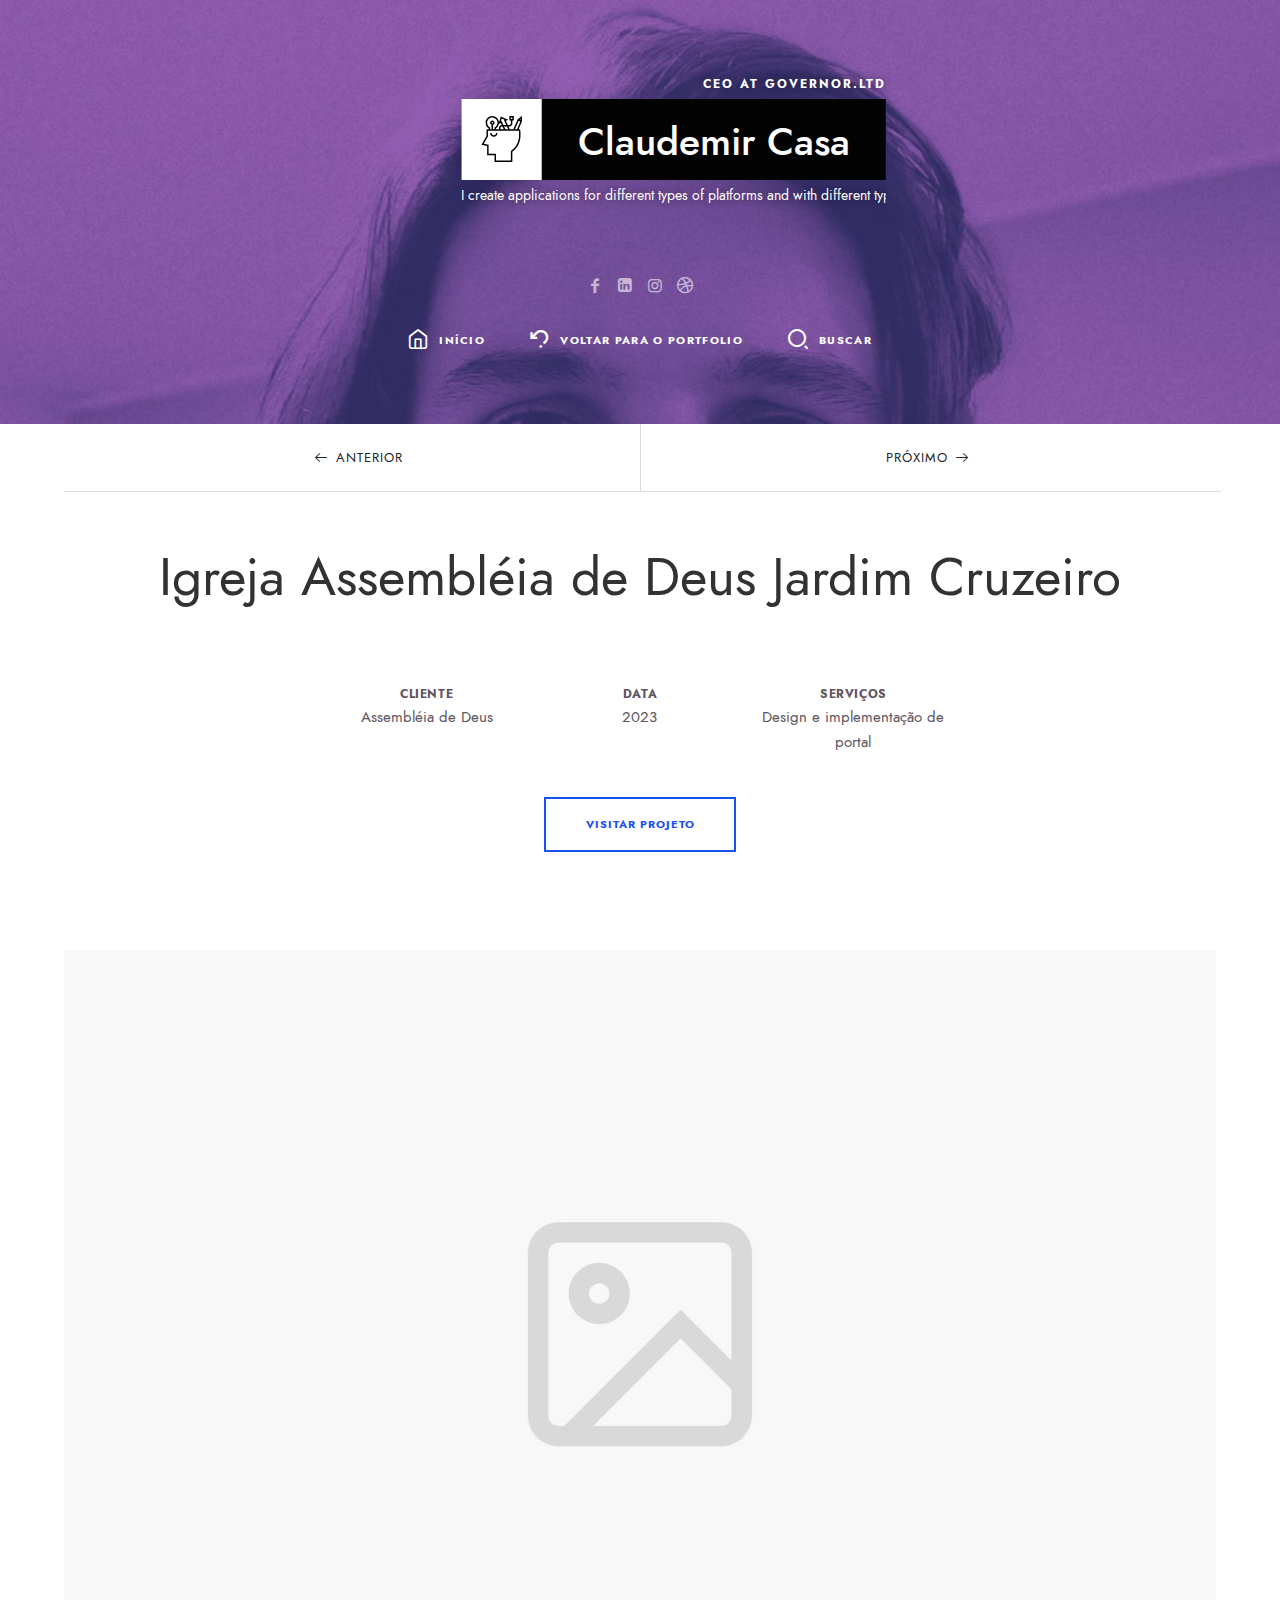
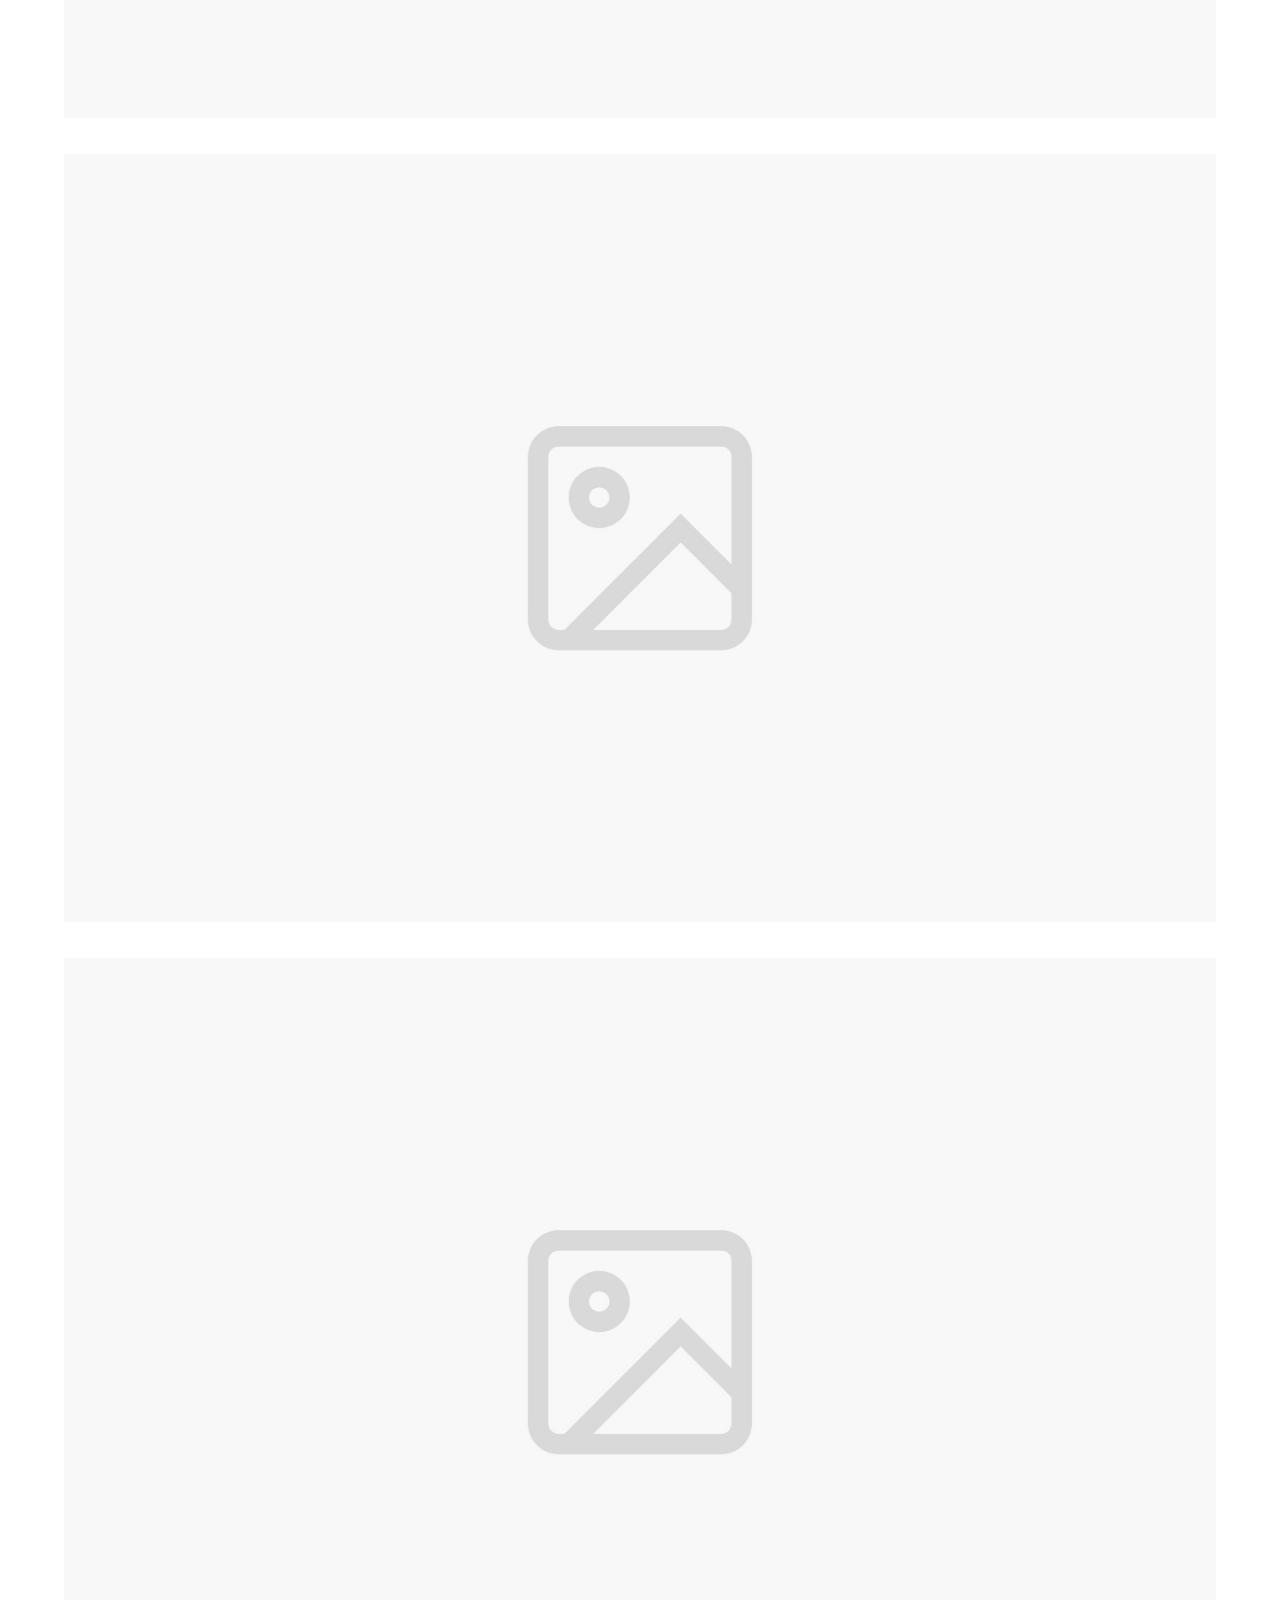
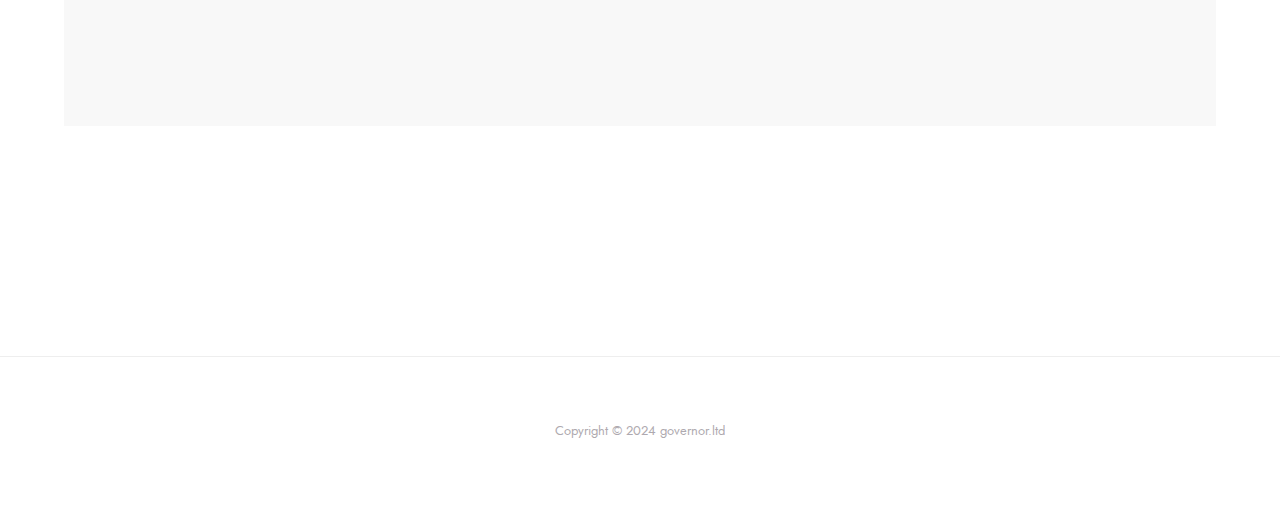
==== portfolio-item-03.html @ de0f23bc "Create portfolio-item-03.html" ====
<!DOCTYPE html>
<html lang="en" class="no-js classic-page-layout " data-audio-tick="audio/tick.mp3" data-click-ripple-animation="yes">
  <head>
    <meta charset="utf-8" />
    <meta name="viewport" content="width=device-width, initial-scale=1">
    <meta name="description" content="Claudemir Casa">
    <meta name="keywords" content="claudemir casa, portfolio, cv">
    <meta name="author" content="Claudemir Casa">
    <meta name="theme-color" content="#1755cf" />
    <title>Portfolio item</title>
    <!-- FAV and TOUCH ICONS -->
    <link rel="apple-touch-icon" sizes="180x180" href="/apple-touch-icon.png">
    <link rel="icon" type="image/png" sizes="32x32" href="/favicon-32x32.png">
    <link rel="icon" type="image/png" sizes="16x16" href="/favicon-16x16.png">
    <link rel="manifest" href="/site.webmanifest">
    <!-- FONTS -->
    <link rel="stylesheet" href="css/fonts/jost/jost.css">
    <link href="https://fonts.googleapis.com/css?family=Anton" rel="stylesheet">
    <!-- STYLES -->
    <link rel="stylesheet" type="text/css" href="css/normalize.css">
    <link rel="stylesheet" type="text/css" href="css/bootstrap.css">
    <link rel="stylesheet" type="text/css" href="js/nprogress/nprogress.css">
    <link rel="stylesheet" type="text/css" href="js/jquery.magnific-popup/magnific-popup.css">
    <link rel="stylesheet" type="text/css" href="css/fonts/fontello/css/fontello.css">
    <link rel="stylesheet" type="text/css" href="css/main.css">
    <link rel="stylesheet" type="text/css" href="css/768.css">
    <!-- INITIAL SCRIPTS -->
    <script src="js/jquery.js"></script>
  </head>
  <body>
    <!-- PAGE -->
    <div id="page" class="hfeed site">
      <!-- .site-main -->
      <main id="main" class="site-main cd-main">
        <!-- HEADER -->
        <header id="masthead" class="header" role="banner">
          <!-- header-wrap -->
          <div class="header-wrap layout-full">
            <img src="images/home/cover.jpg" alt="profile-image">
            <div class="home-heading">
              <div class="home-logo">
                <p class="home-job-title">CEO at Governor.ltd</p>
                <p class="home-marquee"> I create applications for different types of platforms and with different types of technologies. I provide technology consultancy helping companies improve their technology sector. </p>
                <!--<i class="home-logo-left "><span>Web</span></i>-->
                <i class="home-logo-center">
                  <span class="home-icon">
                    <img src="images/home/icon.svg" alt="icon" />
                  </span>
                  <span class="home-text-container">
                    <p class="home-text-container-placeholder">Claudemir Casa</p>
                  </span>
                  <span class="home-text">Claudemir Casa</span>
                </i>
                <!--<i class="home-logo-right"><span>Developer</span></i>-->
              </div>
            </div>
            <!-- HOME BG LOGO -->
            <div class="home-bg-logo">
              <img src="images/home/icon-bg2.svg" alt="icon" />
            </div>
            <!-- HOME BG LOGO -->
            <!-- header-social -->
            <div class="header-bottom">
              <a class="social-link facebook" href="https://www.facebook.com/casaclaudemir" target="_blank"></a>
              <a class="social-link linkedin" href="https://www.linkedin.com/in/claudemircasa/" target="_blank"></a>
              <a class="social-link instagram" href="https://www.instagram.com/claudemircasa/" target="_blank"></a>
              <a class="social-link dribbble" href="http://lattes.cnpq.br/6243941460016819" target="_blank"></a>
            </div>
            <!-- header-social -->
            <!-- NAV MENU -->
            <nav id="primary-navigation" class="site-navigation primary-navigation" role="navigation">
              <div class="nav-menu menu-with-icons">
                <ul>
                  <li>
                    <a class="home" href="index.html">Início</a>
                  </li>
                  <li>
                    <a class="return" href="index.html#portfolio">Voltar para o Portfolio</a>
                  </li>
                  <li>
                    <a class="search-toggle">Buscar</a>
                  </li>
                </ul>
              </div>
            </nav>
            <!-- NAV MENU -->
            <!-- SEARCH -->
            <div class="header-search">
              <form role="search" method="get" class="search-form" action="#">
                <label>
                  <span class="screen-reader-text">Buscar por:</span>
                  <input type="search" class="search-field" placeholder="Enter Keyword" value="" name="s">
                </label>
                <input type="submit" class="search-submit" value="Search">
              </form>
            </div>
            <!-- SEARCH -->
          </div>
          <!-- header-wrap -->
        </header>
        <!-- HEADER -->
        <!-- site-middle -->
        <div class="site-middle">
          <div class="layout-medium">
            <div id="primary" class="content-area">
              <!-- site-content -->
              <div id="content" class="site-content" role="main">
                <!-- .portfolio-single -->
                <div class="portfolio-single page-layout">
                  <!-- .hentry -->
                  <article class="hentry">
                    <!-- .entry-header -->
                    <header class="entry-header">
                      <!-- PORTFOLIO-NAV -->
                      <div class="portfolio-nav">
                        <span class="prev ajax">
                          <a href="portfolio-item-01.html">Anterior</a>
                        </span>
                        <span class="back">
                          <a href="#/portfolio">Fechar</a>
                        </span>
                        <span class="next ajax">
                          <a href="portfolio-item-01.html">Próximo</a>
                        </span>
                      </div>
                      <!-- PORTFOLIO-NAV -->
                      <!-- TITLE -->
                      <h1 class="entry-title">Igreja Assembléia de Deus Jardim Cruzeiro</h1>
                      <!-- TITLE -->
                    </header>
                    <!-- .entry-header -->
                    <!-- .entry-content -->
                    <div class="entry-content">
                      <!-- .portfolio-desc -->
                      <div class="portfolio-desc">
                        <p></p>
                        <div class="portfolio-meta">
                          <span>
                            <strong>Cliente</strong> Assembléia de Deus </span>
                          <span>
                            <strong>Data</strong> 2023 </span>
                          <span>
                            <strong>Serviços</strong> Design e implementação de portal </span>
                        </div>
                        <p>
                          <a href="https://adcruzeiro.org/" target="_blank" class="button primary">Visitar Projeto</a>
                        </p>
                      </div>
                      <!-- .portfolio-desc -->
                      <p>
                        <img src="images/portfolio/single/07.jpg" alt="project">
                        <img src="images/portfolio/single/08.jpg" alt="project">
                        <img src="images/portfolio/single/09.jpg" alt="project">
                      </p>
                    </div>
                    <!-- .entry-content -->
                  </article>
                  <!-- .hentry -->
                </div>
                <!-- .portfolio-single -->
              </div>
              <!-- site-content -->
            </div>
            <!-- primary -->
          </div>
          <!-- layout -->
        </div>
        <!-- site-middle -->
        <!-- .site-footer -->
        <footer id="colophon" class="site-footer" role="contentinfo">
          <!-- .site-info -->
          <div class="site-info">
            <div class="textwidget">
              <p>
                <a href="http://pixelwars.org/">Copyright &copy; 2024 governor.ltd</a>
              </p>
            </div>
          </div>
          <!-- .site-info -->
        </footer>
        <!-- .site-footer -->
      </main>
      <!-- .site-main -->
      <!-- ALERT : used for contact form mail delivery alert -->
      <div class="site-alert animated"></div>
    </div>
    <!-- PAGE -->
    <a href="#" id="back-to-top" class="show">↑ <span>Rolar para o topo</span>
    </a>
    <!-- SCRIPTS -->
    <script src="js/tween-max.js"></script>
    <script src="js/jquery-address.js"></script>
    <script src="js/nprogress/nprogress.js"></script>
    <script src="js/jquery-isotope.js"></script>
    <script src="js/imagesloaded.js"></script>
    <script src="js/jquery-fitvids.js"></script>
    <script src="js/jquery.magnific-popup/jquery-magnific-popup.js"></script>
    <script src="js/jquery-easing.js"></script>
    <script src="js/jquery-validate.js"></script>
    <script src="js/resize-sensor.js"></script>
    <script src="js/jquery-sticky-sidebar.js"></script>
    <script src="js/main.js"></script>
  </body>
</html>
---- css/fonts/jost/jost.css ----
@font-face {
    font-family: 'Jost*';
    src: url('jost-700-bold.woff2') format('woff2'),
         url('jost-700-bold.woff') format('woff');
    font-weight: bold;
    font-style: normal;

}




@font-face {
    font-family: 'Jost*';
    src: url('jost-700-bolditalic.woff2') format('woff2'),
         url('jost-700-bolditalic.woff') format('woff');
    font-weight: bold;
    font-style: italic;

}




@font-face {
    font-family: 'Jost*';
    src: url('jost-600-semi.woff2') format('woff2'),
         url('jost-600-semi.woff') format('woff');
    font-weight: 600;
    font-style: normal;

}




@font-face {
    font-family: 'Jost*';
    src: url('jost-600-semiitalic.woff2') format('woff2'),
         url('jost-600-semiitalic.woff') format('woff');
    font-weight: 600;
    font-style: italic;

}



@font-face {
    font-family: 'Jost*';
    src: url('jost-500-medium.woff2') format('woff2'),
         url('jost-500-medium.woff') format('woff');
    font-weight: 500;
    font-style: normal;

}




@font-face {
    font-family: 'Jost*';
    src: url('jost-500-mediumitalic.woff2') format('woff2'),
         url('jost-500-mediumitalic.woff') format('woff');
    font-weight: 500;
    font-style: italic;

}




@font-face {
    font-family: 'Jost*';
    src: url('jost-400-book.woff2') format('woff2'),
         url('jost-400-book.woff') format('woff');
    font-weight: normal;
    font-style: normal;

}




@font-face {
    font-family: 'Jost*';
    src: url('jost-400-bookitalic.woff2') format('woff2'),
         url('jost-400-bookitalic.woff') format('woff');
    font-weight: normal;
    font-style: italic;

}




@font-face {
    font-family: 'Jost*';
    src: url('jost-300-light.woff2') format('woff2'),
         url('jost-300-light.woff') format('woff');
    font-weight: 300;
    font-style: normal;

}




@font-face {
    font-family: 'Jost*';
    src: url('jost-300-lightitalic.woff2') format('woff2'),
         url('jost-300-lightitalic.woff') format('woff');
    font-weight: 300;
    font-style: italic;

}
---- js/nprogress/nprogress.css ----
/* Make clicks pass-through */
#nprogress{pointer-events:none;position:relative;z-index:5000}#nprogress .bar{background:#5BCF80;position:fixed;z-index:100;top:0;left:0;width:100%;height:3px}#nprogress .peg{display:block;position:absolute;right:0;width:100px;height:100%;opacity:1;-webkit-transform:rotate(3deg) translate(0,-6px);-ms-transform:rotate(3deg) translate(0,-6px);transform:rotate(3deg) translate(0,-6px)}#nprogress .spinner{display:block;position:fixed;z-index:10000;top:15px;right:15px}#nprogress .spinner-icon{width:20px;height:20px;box-sizing:border-box;border:3px solid transparent;border-top-color:#5BCF80;border-left-color:#5BCF80;border-radius:50%;-webkit-animation:nprogress-spinner 400ms linear infinite;animation:nprogress-spinner 400ms linear infinite}@-webkit-keyframes nprogress-spinner{0%{-webkit-transform:rotate(0deg)}100%{-webkit-transform:rotate(360deg)}}@keyframes nprogress-spinner{0%{transform:rotate(0deg)}100%{transform:rotate(360deg)}}
---- css/fonts/fontello/css/fontello.css ----
@font-face {
  font-family: 'fontello';
  src: url('../font/fontello.eot?14501059');
  src: url('../font/fontello.eot?14501059#iefix') format('embedded-opentype'),
       url('../font/fontello.woff2?14501059') format('woff2'),
       url('../font/fontello.woff?14501059') format('woff'),
       url('../font/fontello.ttf?14501059') format('truetype'),
       url('../font/fontello.svg?14501059#fontello') format('svg');
  font-weight: normal;
  font-style: normal;
}
/* Chrome hack: SVG is rendered more smooth in Windozze. 100% magic, uncomment if you need it. */
/* Note, that will break hinting! In other OS-es font will be not as sharp as it could be */
/*
@media screen and (-webkit-min-device-pixel-ratio:0) {
  @font-face {
    font-family: 'fontello';
    src: url('../font/fontello.svg?14501059#fontello') format('svg');
  }
}
*/
 
 [class^="pw-icon-"]:before, [class*=" pw-icon-"]:before {
  font-family: "fontello";
  font-style: normal;
  font-weight: normal;
  speak: none;
 
  display: inline-block;
  text-decoration: inherit;
  width: 1em;
  margin-right: .2em;
  text-align: center;
  /* opacity: .8; */
 
  /* For safety - reset parent styles, that can break glyph codes*/
  font-variant: normal;
  text-transform: none;
 
  /* fix buttons height, for twitter bootstrap */
  line-height: 1em;
 
  /* Animation center compensation - margins should be symmetric */
  /* remove if not needed */
  margin-left: .2em;
 
  /* you can be more comfortable with increased icons size */
  /* font-size: 120%; */
 
  /* Font smoothing. That was taken from TWBS */
  -webkit-font-smoothing: antialiased;
  -moz-osx-font-smoothing: grayscale;
 
  /* Uncomment for 3D effect */
  /* text-shadow: 1px 1px 1px rgba(127, 127, 127, 0.3); */
}
 
.pw-icon-menu:before { content: '\e800'; } /* '' */
.pw-icon-book:before { content: '\e801'; } /* '' */
.pw-icon-doc-text:before { content: '\e802'; } /* '' */
.pw-icon-spotify-1:before { content: '\e803'; } /* '' */
.pw-icon-book-alt:before { content: '\e804'; } /* '' */
.pw-icon-book-1:before { content: '\e805'; } /* '' */
.pw-icon-bookmark:before { content: '\e806'; } /* '' */
.pw-icon-pencil-1:before { content: '\e807'; } /* '' */
.pw-icon-pen:before { content: '\e808'; } /* '' */
.pw-icon-apple:before { content: '\e809'; } /* '' */
.pw-icon-lightbulb:before { content: '\e80a'; } /* '' */
.pw-icon-down-open-big:before { content: '\e80b'; } /* '' */
.pw-icon-angle-down:before { content: '\e80c'; } /* '' */
.pw-icon-circle-empty:before { content: '\e80d'; } /* '' */
.pw-icon-book-open-1:before { content: '\e80e'; } /* '' */
.pw-icon-check:before { content: '\e80f'; } /* '' */
.pw-icon-check-empty:before { content: '\e810'; } /* '' */
.pw-icon-chat:before { content: '\e811'; } /* '' */
.pw-icon-pencil-alt:before { content: '\e812'; } /* '' */
.pw-icon-undo:before { content: '\e813'; } /* '' */
.pw-icon-at:before { content: '\e814'; } /* '' */
.pw-icon-article-alt:before { content: '\e815'; } /* '' */
.pw-icon-doc:before { content: '\e816'; } /* '' */
.pw-icon-comment-alt2:before { content: '\e817'; } /* '' */
.pw-icon-comment:before { content: '\e818'; } /* '' */
.pw-icon-search:before { content: '\e819'; } /* '' */
.pw-icon-scissors-outline:before { content: '\e81a'; } /* '' */
.pw-icon-flow-merge:before { content: '\e81b'; } /* '' */
.pw-icon-gift:before { content: '\e81c'; } /* '' */
.pw-icon-chart-bar-outline:before { content: '\e81d'; } /* '' */
.pw-icon-check-1:before { content: '\e81e'; } /* '' */
.pw-icon-check-outline:before { content: '\e81f'; } /* '' */
.pw-icon-pencil-2:before { content: '\e820'; } /* '' */
.pw-icon-mobile-1:before { content: '\e821'; } /* '' */
.pw-icon-laptop:before { content: '\e822'; } /* '' */
.pw-icon-plus:before { content: '\e823'; } /* '' */
.pw-icon-desktop-2:before { content: '\e824'; } /* '' */
.pw-icon-facebook:before { content: '\e825'; } /* '' */
.pw-icon-twitter:before { content: '\e826'; } /* '' */
.pw-icon-linkedin-squared:before { content: '\e827'; } /* '' */
.pw-icon-map:before { content: '\e828'; } /* '' */
.pw-icon-pinterest-circled:before { content: '\e829'; } /* '' */
.pw-icon-github-circled:before { content: '\e82a'; } /* '' */
.pw-icon-behance:before { content: '\e82b'; } /* '' */
.pw-icon-dribbble:before { content: '\e82c'; } /* '' */
.pw-icon-address:before { content: '\e82d'; } /* '' */
.pw-icon-lastfm:before { content: '\e82e'; } /* '' */
.pw-icon-rss:before { content: '\e82f'; } /* '' */
.pw-icon-vimeo-squared:before { content: '\e830'; } /* '' */
.pw-icon-forrst:before { content: '\e831'; } /* '' */
.pw-icon-skype:before { content: '\e832'; } /* '' */
.pw-icon-picasa:before { content: '\e833'; } /* '' */
.pw-icon-youtube-play:before { content: '\e834'; } /* '' */
.pw-icon-flickr:before { content: '\e835'; } /* '' */
.pw-icon-tumblr:before { content: '\e836'; } /* '' */
.pw-icon-blogger:before { content: '\e837'; } /* '' */
.pw-icon-delicious:before { content: '\e838'; } /* '' */
.pw-icon-digg:before { content: '\e839'; } /* '' */
.pw-icon-vcard:before { content: '\e83a'; } /* '' */
.pw-icon-wordpress:before { content: '\e83b'; } /* '' */
.pw-icon-stackoverflow:before { content: '\e83c'; } /* '' */
.pw-icon-foursquare:before { content: '\e83d'; } /* '' */
.pw-icon-xing:before { content: '\e83e'; } /* '' */
.pw-icon-sina-weibo:before { content: '\e83f'; } /* '' */
.pw-icon-soundcloud:before { content: '\e840'; } /* '' */
.pw-icon-fivehundredpx:before { content: '\e841'; } /* '' */
.pw-icon-slideshare:before { content: '\e842'; } /* '' */
.pw-icon-android:before { content: '\e843'; } /* '' */
.pw-icon-contacts:before { content: '\e844'; } /* '' */
.pw-icon-windows:before { content: '\e845'; } /* '' */
.pw-icon-vkontakte:before { content: '\e846'; } /* '' */
.pw-icon-myspace:before { content: '\e847'; } /* '' */
.pw-icon-meetup:before { content: '\e848'; } /* '' */
.pw-icon-feather-1:before { content: '\e849'; } /* '' */
.pw-icon-reddit:before { content: '\e84a'; } /* '' */
.pw-icon-stumbleupon-circled:before { content: '\e84b'; } /* '' */
.pw-icon-path:before { content: '\e84c'; } /* '' */
.pw-icon-dropbox:before { content: '\e84d'; } /* '' */
.pw-icon-wine:before { content: '\e84e'; } /* '' */
.pw-icon-thumbs-up:before { content: '\e84f'; } /* '' */
.pw-icon-deviantart:before { content: '\e850'; } /* '' */
.pw-icon-grooveshark:before { content: '\e851'; } /* '' */
.pw-icon-thumbs-down:before { content: '\e852'; } /* '' */
.pw-icon-steam:before { content: '\e853'; } /* '' */
.pw-icon-quora:before { content: '\e854'; } /* '' */
.pw-icon-angellist:before { content: '\e855'; } /* '' */
.pw-icon-icq:before { content: '\e856'; } /* '' */
.pw-icon-lock:before { content: '\e857'; } /* '' */
.pw-icon-attach-outline:before { content: '\e858'; } /* '' */
.pw-icon-doc-alt:before { content: '\e859'; } /* '' */
.pw-icon-videocam-outline:before { content: '\e85a'; } /* '' */
.pw-icon-mail:before { content: '\e85b'; } /* '' */
.pw-icon-search-alt:before { content: '\e85c'; } /* '' */
.pw-icon-heart:before { content: '\e85d'; } /* '' */
.pw-icon-user:before { content: '\e85e'; } /* '' */
.pw-icon-news:before { content: '\e85f'; } /* '' */
.pw-icon-camera:before { content: '\e860'; } /* '' */
.pw-icon-graduation:before { content: '\e861'; } /* '' */
.pw-icon-bookmark-empty-1:before { content: '\e862'; } /* '' */
.pw-icon-vine:before { content: '\e863'; } /* '' */
.pw-icon-badge:before { content: '\e864'; } /* '' */
.pw-icon-education:before { content: '\e865'; } /* '' */
.pw-icon-play:before { content: '\e866'; } /* '' */
.pw-icon-gallery:before { content: '\e867'; } /* '' */
.pw-icon-eye-outline:before { content: '\e868'; } /* '' */
.pw-icon-mic-outline:before { content: '\e869'; } /* '' */
.pw-icon-external:before { content: '\e86a'; } /* '' */
.pw-icon-image:before { content: '\e86b'; } /* '' */
.pw-icon-feather:before { content: '\e86c'; } /* '' */
.pw-icon-left-open-big:before { content: '\e86d'; } /* '' */
.pw-icon-right-open-big:before { content: '\e86e'; } /* '' */
.pw-icon-up-open-big:before { content: '\e86f'; } /* '' */
.pw-icon-circle:before { content: '\e870'; } /* '' */
.pw-icon-details:before { content: '\e871'; } /* '' */
.pw-icon-home:before { content: '\e872'; } /* '' */
.pw-icon-left-arrow:before { content: '\e873'; } /* '' */
.pw-icon-right-arrow:before { content: '\e874'; } /* '' */
.pw-icon-close:before { content: '\e875'; } /* '' */
.pw-icon-quote:before { content: '\e876'; } /* '' */
.pw-icon-pin:before { content: '\e877'; } /* '' */
.pw-icon-way:before { content: '\e878'; } /* '' */
.pw-icon-music:before { content: '\e879'; } /* '' */
.pw-icon-location-outline:before { content: '\e888'; } /* '' */
.pw-icon-coffee:before { content: '\e88b'; } /* '' */
.pw-icon-book-open:before { content: '\e88c'; } /* '' */
.pw-icon-circle-thin:before { content: '\e88d'; } /* '' */
.pw-icon-minus:before { content: '\e89a'; } /* '' */
.pw-icon-phone-outline:before { content: '\e8a8'; } /* '' */
.pw-icon-tree:before { content: '\e8ab'; } /* '' */
.pw-icon-pencil:before { content: '\e8b3'; } /* '' */
.pw-icon-plane-outline:before { content: '\e8bc'; } /* '' */
.pw-icon-tablet:before { content: '\e8bf'; } /* '' */
.pw-icon-instagram-1:before { content: '\e8cc'; } /* '' */
.pw-icon-coverflow-empty:before { content: '\f00d'; } /* '' */
.pw-icon-isight:before { content: '\f039'; } /* '' */
.pw-icon-gplus-1:before { content: '\f0d5'; } /* '' */
.pw-icon-hand-spock-o:before { content: '\f259'; } /* '' */
.pw-icon-hand-pointer-o:before { content: '\f25a'; } /* '' */
.pw-icon-hand-peace-o:before { content: '\f25b'; } /* '' */
.pw-icon-snapchat:before { content: '\f2ac'; } /* '' */
.pw-icon-imdb:before { content: '\f2d8'; } /* '' */
.pw-icon-newspaper:before { content: '\f4f0'; } /* '' */
---- css/main.css ----
/* --------------------------------------------
	
	main.css : main style file
	Project : ikonik
	Author : pixelwars 
	
	---
	
	CONTEXT:
	
	1. BASE
		1.1 ELEMENTS
		1.2 FONTS
		1.3 TYPOGRAPHY
	2. FORMS
	3. COMMON
	4. LAYOUT
	5. MODULES
	6. THEME
	
   -------------------------------------------- */
   
   
   
/*  --------------------------------------------

	1. BASE (@base) - base html elements
	
    -------------------------------------------- */

/* ----- 1.1 ELEMENTS ----- */   
*,
*:after,
*::before {
	-webkit-box-sizing: border-box; -moz-box-sizing: border-box; box-sizing: border-box;
	}
html {
	font-size: 100%; -webkit-font-smoothing: antialiased; overflow-x: hidden;
	}
body {
 	 font-size: 15px; line-height: 1.66; -webkit-text-size-adjust: none;
	}
a {
 	color: #096; text-decoration: none; outline: none;
	}
a:hover,
a:focus {
	text-decoration: none; outline: none;
	}
a:hover {
 	color: #5BCF80
	}
iframe {
 	border: none
	}
ul {
 	list-style: square
	}
img,
figure {
 	max-width: 100%; height: auto;
	}

/* ----- 1.2 FONTS ----- */ 
/* BODY */
body,
input,
textarea,
select,
input[type=file] {
	font-family: 'Jost*', sans-serif;
	}

/* HEADING 1 */
h1,
.entry-title {
	font-family: 'Jost*', sans-serif;
	}

/* HOME TITLE */
.home-logo-center,
.home-logo-left,
.home-logo-right {
	font-family: 'Jost*', sans-serif;
	}

/* HOME MENU */
.home-menu {
	font-family: 'Anton', sans-serif;
	}
	
/* HEADINGS */
h2,
h3,
h4,
h5,
h6,
.filters,
.nav-menu,
.card-nav,
th,
dt,
.button,
.catlinks a,
input[type=submit],
button,
label,
.tab-titles,
.more-link,
blockquote {
 	font-family: 'Jost*';
	}
	
/* FONTELLO ICONS */
.social-link,
.menu-with-icons a:before,
.toggle h4:before,
.mask,
.site-alert:before,
.portfolio-nav a:before,
.portfolio-nav a:after,
.hentry .entry-header:before,
.gallery-item a:after,
.wp-block-gallery a:after  {
    font-family:fontello; font-style:normal; font-weight:400; speak:none; display:inline-block; text-decoration:inherit; text-align:center; font-variant:normal; text-transform:none;
    }

/* ----- 1.3 TYPOGRAPHY ----- */
/* headings and paragraphs  */
h1 {
 	font-size: calc(20px + 2.6vw); margin: 0.8em 0 0.4em 0; line-height: 1.2;
	}
h2 {
 	font-size: calc(16px + 1.44vw); margin: 1.0em 0 0.6em 0; line-height: 1.3; 
	}
h3 {
	font-size: calc(15px + .3vw); margin: 1.0em 0 .6em 0; font-weight: 500;
	}
h4 {
	font-size: calc(12px + .1vw); margin: 2.0em 0 .6em 0; letter-spacing: 1px; text-transform: uppercase;
	}
h5 {
 	font-size: calc(12px + .1vw); margin: 1.0em 0 .6em 0; letter-spacing: 1px; text-transform: uppercase;
	}
h6 {
 	font-size: calc(12px + .1vw); margin: 1.0em 0 .6em 0; letter-spacing: 1px; text-transform: uppercase;
	}
p {
 	margin: 1em 0 1.4em 0;
	}
h1,
.entry-title {
	font-weight: 400; word-wrap: break-word;
	}
/* blockquote  */
blockquote {
 	position: relative; margin: 2.6em 0; padding: 0 1.4em; line-height: 1.5; font-weight: bold; text-transform: uppercase; font-size: calc(16px + .4vw); letter-spacing: 0.04em;
	}  
blockquote::before {
	font-size: 610%; position: absolute; line-height: 5rem; content: open-quote; top: 0; left: 0; opacity: .1;
	}
blockquote p {
	line-height: 100%;
	}
blockquote cite {
 	display: block; font-size: 15px; padding-right: 1em; margin-top: 1em; font-style: normal; font-weight: 500; opacity: .4; letter-spacing: 0; text-transform: none;
	}
			  
hr {
 	padding: .6em 0 1em 0; margin-bottom: 3em; outline: 0; border-width: 0 0 7px 0; border-style: solid; border-color: #f1f3f3;
	}
/* tables  */
table {
 	font-size: .875em; margin-bottom: 3em; text-align: center;
	}
tr th {
 	padding: .8em 1em; font-size: 12px; font-weight: bold; border-bottom: 1px solid #eee; text-transform: uppercase;
	}
tr td {
 	color: #6A7686; padding: .8em 1em .6em 1em; border-bottom: 1px solid #eee;
	}
tfoot tr td {
 	border-bottom: 0
	}
tr:nth-child(odd) td {
 	background: #f8f7f9;
	}
/* code and pre  */
code,
pre {
 	max-width: 100%; overflow: scroll; padding: 0 3px 2px; margin-bottom: 4em; font-family: Monaco, Menlo, Consolas, "Courier New", monospace; font-size: 12px; color: #333333; white-space: pre; overflow: auto;
	}
code {
 	display: inline-block; margin: 0 .4em; padding: 1px 6px; background: #fff; border: 1px solid #DDE4E6; box-shadow: 1px 1px 0 #fff, 2px 2px 0 #DDE4E6;
	}
pre {
	border: 1px solid #eee; padding: 12px 20px;
	}
/* lists  */
ol,
ul {
 	margin: .2em 0 1em 0;
	}
ul {
 	list-style: disc;
	}
dt {
 	margin-bottom: .4em; font-weight: 500;
	}
dd {
	padding-bottom: 1em; margin-left: 1.4em;
	}
/* Bootstrap Grid Fix */
@media (max-width:767px){
	.col-xs-6:nth-child(2n+1) { clear: left; }
}

/* CONTENT ALIGNMENT */
.aligncenter, .alignnone, .alignright, .alignleft {
    display: block; margin: 1.6em auto; clear: both;
	}
.wp-caption {
	color: inherit;
	}
.wp-caption img {
	border: 0 none; height: auto; margin: 0; padding: 0;
	}
.wp-caption-text {
    font-size: .8em; margin: 0; padding: .6em .1em 0; opacity: .7;
	}
.wp-caption.aligncenter { 
	text-align: center; 
	}
/* Gutenberg Block : Embed */
.wp-block-embed {
    margin: 2em 0;
    }
.wp-block-embed:first-child {
    margin-top: 0;
	}
.wp-block-embed__wrapper iframe {
	width: 100%;
	}

/*  --------------------------------------------

	2. FORMS (@forms) - form elements
	
    -------------------------------------------- */
fieldset {
    border: 0; margin: 0; padding: 0;
	}
form p {
 	position: relative; margin: 1.6em 0;
	}
label {
 	display: block; font-size: 10px; letter-spacing: 1px; font-weight: 700; margin-bottom: 0.6em; text-transform: uppercase;
	}
::-webkit-input-placeholder { 
	color: inherit; font-size: 11px; letter-spacing: 1px; font-weight: 500; text-transform: uppercase;
	}
::-moz-placeholder { 
	color: inherit; font-size: 11px; letter-spacing: 1px; font-weight: 500; text-transform: uppercase;
	} 
:-ms-input-placeholder { 
	color: inherit; font-size: 11px; letter-spacing: 1px; font-weight: 500; text-transform: uppercase;
	}
label input { 
    font-weight: 400;
    }
input:not([type=submit]):not([type=button]):not([type=file]):not([type=radio]):not([type=checkbox]),
textarea,
select {
 	padding: 1em 0 .2em 0; width: 100%; font-size: .925rem; border: 0; border-bottom: 2px solid rgba(0, 0, 0, 0.07); border-radius: 0; background-color: transparent; -webkit-appearance: none; -webkit-tap-highlight-color: transparent; box-sizing: border-box;
	}
input:not([type=submit]):not([type=button]):not([type=file]):not([type=radio]):not([type=checkbox]):hover,
textarea:hover,
input:hover,
select:hover {
 	outline: 0;
	}
input:not([type=submit]):not([type=button]):not([type=file]):not([type=radio]):not([type=checkbox]):focus,
textarea:focus,
input:focus,
select:focus {
 	border-color: #4ECE99; outline: 0;
	}
textarea {
 	min-height: 7em; line-height: 1.6; resize: vertical;
	}
select {
	padding: 1em 0 .2em 0; -webkit-appearance: none; -moz-appearance: none; -ms-appearance: none; appearance: none; background-image: url([data-uri]); background-position: 97% center; background-position: right 10px center; background-repeat: no-repeat; background-size: 20px 20px;
}
select::-ms-expand {
    display: none;
	}
input[type=file]{
	width: 100%; outline: 0; cursor: pointer; font-size: 13px;
	}
input[type=file]::-webkit-file-upload-button {
	display: inline-block; padding: .7em 1em; margin-right: 8px; outline: 0; color: inherit; background-color: transparent; border: 2px solid rgba(0, 0, 0, 0.07); cursor: pointer;
	}
input[type=checkbox] {
    -webkit-appearance: none; height: 1em; position: relative; background-color: transparent; border: 2px solid #333; width: 1em; border-radius: 3px; outline: none;  font-size: 15px; vertical-align: text-bottom; margin-right: .6em;
	}
input[type=checkbox]:active {
    box-shadow: 0 0 0.8em rgba(0, 0, 0, 0.2) inset;
	}
input[type=checkbox]:before,
input[type=checkbox]:after {
    content: ''; background-color: inherit; position: absolute; transition: 0.1s background-color;
	}
input[type=checkbox]:after {
    width: 0.14em; height: 0.60em; -webkit-transform: rotate(36deg) translate(0.42em, -0.17em);
	}
input[type=checkbox]:before {
    width: 0.14em; height: 0.35em; -webkit-transform: rotate(-58deg) translate(-0.2em, 0.35em);
	}
input[type=checkbox]:checked:after,
input[type=checkbox]:checked:before {
    background-color: #333;
	}
input[type=radio] {
    -webkit-appearance: none; height: 1em; position: relative; background-color: #fff; border: 2px solid #333; width: 1em; border-radius: 50%; outline: none; font-size: 15px; margin-right: .6em; vertical-align: text-bottom;
	}
input[type=radio]:checked:before {
    content: ''; background-color: #333; position: absolute; border-radius: 50%; top: 3px; left: 3px; bottom: 3px; right: 3px;
	}
.inline-label {
 	display: inline-block; margin-right: 2.2em; font-size: 11px; font-weight: 500;
	}
/* validation  */
label.error {
 	position: absolute; bottom: -26px; left: 0; min-width: 160px; font-size: 10px; font-weight: 400; text-transform: uppercase; padding: .2em .8em; background-color: #f11845; color: #fff; letter-spacing: .07em;
	}
label.error:after {
 	content: " "; position: absolute; left: 0; bottom: 100%; pointer-events: none; width: 0; height: 0; border-bottom: 10px solid #f11845; border-right: 10px solid transparent;
	}



/*  --------------------------------------------

	3. COMMON (@common) - common and helper classes
	
    -------------------------------------------- */
.cf:before,
.cf:after,
.entry-content:before,
.entry-content:after  {
 	content: " "; display: table;
	}
.cf:after,
.entry-content:after {
 	clear: both
	}
.center {
 	text-align: center;
	}
.easing,
.media-box .mask,
.filters li a,
.gallery-item a:before,
.gallery-item a:after,
.wp-block-gallery a:before,
.wp-block-gallery a:after,
.header .social-link,
.nav-menu li a {
 	-webkit-transition: all 0.3s ease-out; transition: all 0.3s ease-out;
	}
.easing-short,
input,
textarea,
.social-link,
.button,
.portfolio-nav a,
.more-link,
.navigation a,
.pagination a,
.entry-meta a,
.comment a,
.format-link .entry-content > p:first-child a:first-child,
.gallery .gallery-caption {
 	-webkit-transition: all 0.15s; transition: all 0.15s;
	}
	
/* Assistive text */
.screen-reader-text {
	clip: rect(1px, 1px, 1px, 1px); position: absolute;
}
.screen-reader-text:focus {
	background-color: #f1f1f1; border-radius: 3px; box-shadow: 0 0 2px 2px rgba(0, 0, 0, 0.6); clip: auto; color: #21759b; display: block; font-size: 14px; 	font-weight: bold; height: auto; line-height: normal; padding: 15px 23px 14px; position: absolute; left: 5px; top: 5px; text-decoration: none; text-transform: none; width: auto; z-index: 100000; /* Above WP toolbar */
	}
.fw-100 {
	font-weight: 100;
	}
.fw-300 {
	font-weight: 300;
	}
.fw-400 {
	font-weight: 400;
	}
.fw-500 {
	font-weight: 500;
	}
.fw-700 {
	font-weight: 700;
	}
.fw-900 {
	font-weight: 900;
	}

/*  --------------------------------------------

	4. LAYOUT (@layout) : layout styles
	
    -------------------------------------------- */
.site,
.site-main { 
	height: 100%;
	}
.site-middle .layout-medium:after {
	content: ""; display: table; clear: both;
	}
.page-layout { 
	position: relative; width: 100%; min-height: 100%; background-size: cover; background-position: center center; 
	}
.p-overlay * {
	-webkit-backface-visibility: hidden;
	-moz-backface-visibility: hidden;
	backface-visibility: hidden;
	-webkit-transform: none;
	-moz-transform: none;
	transform: none;
	-webkit-transform-style: preserve-3d;
	-moz-transform-style: preserve-3d;
	transform-style: preserve-3d;
	}
.layout-fixed,
.layout-medium,
.layout-full {
	width: 90%; margin: 0 auto; z-index: 1; position: relative;
	}
.layout-fixed {
	max-width: 760px;
	}
.layout-medium,
.one-page-content > div {
	max-width: 1180px;
	}
.layout-full {
	max-width: 1700px;
	}
.hentry {
	padding: 0 0 2em 0;
	}
.entry-header {
	padding-top: 2em; position: relative;
	}
.one-page-content .entry-header {
	padding-top: 4em;
	}
.entry-title {
 	margin: 0; text-align: center;
	}
.entry-content {
	margin: 1.2em 0 0;
	}

.entry-title a:not(:hover) {
	color: inherit;
	}
.entry-title a {
	text-decoration: none;
	}

/* Cool Animated Links */
.cool-link {
	background-image: linear-gradient(transparent 88%, blue 12%); background-repeat: no-repeat; background-size: 0% 100%; transition: all 1s;
	}	
.cool-link:hover, 
.filters .current .cool-link {
	background-size: 100% 100%;
	}

/* ----- 4.1 HEADER ----- */
.header {
	position: relative; display: flex; align-items: center; justify-content: center; text-align: center; padding: 7vh 0; background-size: cover; background-attachment: fixed; background-position: center; background-color: #000; overflow: hidden;
	}
.ios12 .header {
	background-attachment: scroll;
	}
.header:before {
    display: block; content: ''; position: absolute; top: 0; left: 0; height: 100%; width: 100%; background-color: #000; opacity: 0;
	}
.header-wrap {
	z-index: 10;
	}
.header-wrap.layout-full {
	margin: 0;
	}
.header-wrap > img {
	display: none;
	}
.header-bottom {
	margin: 14px 0 22px 0;
	}

/* NAV MENU */
.nav-menu ul { 
	padding: 0; margin: 0; list-style: none; text-align: center;
	}
.nav-menu ul li {
	display: inline-block; font-size: 11px; text-transform: uppercase; font-weight: bold;
	}
.nav-menu a { 
	display: block; padding: 5px 8px; color: #fff; position: relative; letter-spacing: .12em; 
	}
.nav-menu a:hover { 
	color: #fff; opacity: .8;
	}
.nav-menu:not(.menu-with-icons) ul {
	margin: 24px 0 0 0;
	}
.nav-menu:not(.menu-with-icons) ul a {
    padding: 8px;
	}

/* SINGLE PAGE MENU WITH ICONS */
.menu-with-icons a:before {
	display: inline-block; margin-right: 5px; vertical-align: middle; font-size: 18px;
	}
.menu-with-icons .home:before {
	content: '\e872';
	}
.menu-with-icons .return:before {
	content: '\e813';
	}
.menu-with-icons .search-toggle:before {
	content: '\e819';
	}
	
/* SEARCH */
.header-search { 
	padding: 0; max-height: 0; overflow: hidden; will-change: max-height; transition: max-height 0.3s ease-out; 
	}
.is-search-toggled-on .header-search { 
	max-height: 100px; overflow: hidden;
	}
.search-toggle { 
	cursor: pointer; user-select: none;
	}
.search-toggle i:before {
	display: inline-block; font-size: 1.8em;
	}
.is-search-toggled-on .search-toggle {
	opacity: .5 !important;
	}
.header-search form { 
	position:relative; 
	}
.header-search input[type="search"] { 
	outline: 0; color: #fff; font-weight: 400; padding: 1em .4em; max-width: none; text-align: center; border: 0 !important;
	}
.header-search input[type="search"]:focus {
    border: 0;
	}
.header-search input[type="search"]::-webkit-input-placeholder { 
    color: rgba(255,255,255,0.5); font-size: inherit; text-transform: none; font-weight: inherit; letter-spacing: inherit;
	}
.header-search input[type=submit] { 
	font-size: 17px; text-shadow: none; color: #fff; border:0; outline:0; padding:0; width: 32px; line-height: 2.6em; background: #4ECE99; border-radius: 0; font-weight: 400; margin-bottom: 0; vertical-align: middle; display: none;
	}
.header-search input[type=submit]:hover { 
	opacity: .9; 
	}
.header-search input[type=submit]:active { 
	opacity: .8; 
	}

/* HEADER SOCIAL */
.header-social { 
	width: 100%; margin-top: 2em; text-align: center; 
	}
.header .social { 
	margin: 1em 0; padding: 0 6px; 
	}
.header .social-link {
    font-size: 16px; height: auto; border: 0; line-height: 22px; width: 25px; margin: 0; border-radius: 4px; float: none; color: rgba(255, 255, 255, 0.6);
	}
.header .header-bottom .social-link:hover {
	background: none; color: rgba(255, 255, 255, 0.9);
	}

	
/* ----- 4.2 FOOTER ----- */
.site-footer {
	position: relative; width: 100%; clear: left; border-top: 1px solid #eee;
	}
.site-footer .site-info {
	max-width: 960px; margin-left: auto; margin-right: auto; padding: 50px 0; text-align: center; font-size: 15px; opacity: .5;
	}
.site-footer .site-info a {
	color: inherit;
	}
	
	
	
/* ONE PAGE LAYOUT */
.one-page-layout {
	overflow: hidden;
	}
.one-page-layout body {
	background-color: #000; overflow: hidden; width: 100%; height: 100vh; 
	}
.home-wrap {
	display: flex; width: 100%; height: 100vh; position: relative; align-items: center; overflow: hidden;
	}
.home-bg {
	position: absolute; top: 0; left: 0; width: 125%; height: 100%; background-size: cover; background-position: center center; opacity: 0;
	}
.home-bg:after {
	content: ""; position: absolute; top: 0; left: 0; right: 0; bottom: 0; background: #000; opacity: 0;
	}
  .home-bg-logo {
	position: absolute; top: 5%; right: 0; height: 85%; width: 60%; z-index: 2; transform: translateX(101%); user-select: none;
	}
  .header .home-bg-logo {
	width: 30%; transform: translateX(30%); display: none;
	}
  .header .home-bg-logo img {
	float: right;
	}
  .home-bg-logo img {
	float: left; display: block; height: 100%; width: auto; user-select: none;
	}
  .home-heading {
	z-index: 3; text-align: center; margin: 0 auto; width: 100%; transform: translateX(-9%); color: #111; user-select: none;
	}
  .classic-page-layout .home-heading {
	  opacity: 0;
	}
  .classic-page-layout.ready .home-heading {
	transform: translateX(-20%); transition: transform 3s ease-out; opacity: 1;
	}
  .one-page-layout .home-heading {
	transform: translateY(-100vh);
	}
  .header-wrap .home-heading {
	margin: 4vh 0 10vh;
	} 
  
  /* small screens */
  @media screen and (max-width: 991px) {
	.one-page-layout .home-heading {
	  align-self: flex-start; margin-top: 7vh; text-align: left; padding-left: calc(20px + 17vw);
	  }
  }
  /* phone landscape */
  @media only screen and (max-device-width: 991px) and (max-device-height: 500px)  { 
	  .home-heading {
		  text-align: center; 
		  }
  
  }
  
  .home-logo {
	display: inline-block; background-color: #fff; white-space: nowrap; font-size: 0; width: auto; margin: 0 auto; font-weight: 500; box-shadow: 0 0 16px rgba(0, 0, 0, 0.2); position: relative;
	}
  .home-logo i {
	font-style: normal; font-size: 4.4vmin; display: inline-block; vertical-align: middle;
	}
  .home-logo i span {
	display: inline-block;
	}
  .home-logo-left {
	padding-left: 40px; overflow: hidden;
	}
  .home-logo-center {
	  font-size: 0; line-height: 0; padding: calc(2px + 1.2vw); position: relative; background-color: #fff;
	}
  .home-logo-right {
	padding-right: 40px; overflow: hidden;
	}
  .home-icon {
	position: relative; display: block; width: 3.6vw; /* IE 11 fix */ width: 3.6vmax;
	}
  .home-icon img {
   user-select: none; max-height: 100%;
	}
  .home-text-container {
	position: absolute; left: 100%; display: inline-block; vertical-align: middle; top: 0; background-color: #030303; width: auto; height: 100%; overflow: hidden;
	}
  .one-page-layout .home-text-container {
	transform: scaleX(0); transform-origin: left;
	}
  .home-text-container-placeholder {
	opacity: 0; visibility: hidden; position: relative; line-height: 0.8em; margin-bottom: 0; padding-top: 3.5vh; margin-top: 0;
	}
  .home-text {
	position: absolute; top: 0; left: 100%; line-height: 0.8em; margin-bottom: 0; padding-top: 3vh; color: #ffffff;
	}
  .home-logo-center,
  .home-logo-left,
  .home-logo-right {
	  font-weight: 500;
	}
  .home-text,
  .home-text-container-placeholder {
	font-size: calc(6px + 2.6vw); padding: 1.86vw 4vh; /* IE 11 fix */ padding: 1.86vmax 4vmin; line-height: 1;
	  }
  .one-page-layout .home-text {
	transform: translateX(100%); opacity: 0;
	  }
/* No Image Logo */
.no-image-logo .home-icon {
	display: none;
	}
.no-image-logo .home-logo-center {
	padding: 0;
	}
.no-image-logo .home-text {
	min-width: 110px;
	}
.no-image-logo.classic-page-layout.ready .home-heading {
	transform: none;
	}
.no-image-logo.classic-page-layout.ready .home-logo {
	font-size: inherit; background: none;
	}
.no-image-logo.classic-page-layout.ready .home-job-title, 
.no-image-logo.classic-page-layout.ready .home-text {
	position: static;
	}
.no-image-logo.classic-page-layout.ready .home-job-title {
	margin-bottom: 5px;
	}
.no-image-logo.classic-page-layout.ready .home-text-container-placeholder {
	display: none;
	}
.no-image-logo.classic-page-layout.ready .home-logo-center {
	background: #333;
	}	
  
  /* Home Marquee */
  .home-marquee {
	margin: 0 auto; overflow: hidden; white-space: nowrap; box-sizing: border-box; animation: marquee 50s linear infinite; height: 25px; width: 360px; font-size: calc(12px + .14vw); font-weight: 400; position: absolute; top: 106%; color: #fff; text-shadow: 0 0 8px rgba(0, 0, 0, 0.44);
	}
  @keyframes marquee {
	0% {
	  text-indent: 14em;
	}
	100% {
	  text-indent: -105em;
	}
  }
  
/* Home Job Title */
.home-job-title {
	margin: 0 auto; white-space: normal; box-sizing: border-box; font-size: calc(10px + .14vw); font-weight: 700; position: absolute; bottom: 106%; color: #fff; text-align: right; text-transform: uppercase; letter-spacing: 2px; text-shadow: 0 0 8px rgba(0, 0, 0, 0.44);
	}
.no-image-logo .home-job-title { 
	text-align: center; 
	}
.one-page-layout .home-marquee,
.one-page-layout .home-job-title {
	opacity: 0;
	}


/* HOME MENU */
.home-menu {
	position: absolute; z-index: 10; user-select: none;
	}
_:-ms-fullscreen, :root .home-menu  { transform: translateY(-50%); }
.home-menu a {
	line-height: 1; position: relative; outline: none; display: flex; flex-direction: column; align-items: flex-start; margin: 1.8vh 0; overflow: hidden;
	}
.home-menu .item-name {
	position: relative; display: inline-block; font-size: 5.6vh; font-weight: 400; overflow: hidden; padding: 0 5px 0 32px; text-transform: uppercase; color: #fff; transform: translateY(100%); transition: transform 1.2s cubic-bezier(0.23, 1, 0.32, 1); text-shadow: 0 0 20px rgba(0, 0, 0, 0.27);
	}
.home-loaded .home-menu a:nth-child(1) .item-name {
	transition-delay: 1s;
	}
.home-loaded .home-menu a:nth-child(2) .item-name {
	transition-delay: 1.3s;
	}
.home-loaded .home-menu a:nth-child(3) .item-name {
	transition-delay: 1.6s;
	}
.home-loaded .home-menu a:nth-child(4) .item-name {
	transition-delay: 1.9s;
	}
.home-loaded .home-menu a:nth-child(5) .item-name {
	transition-delay: 2.2s;
	}
.home-loaded .home-menu a:nth-child(6) .item-name {
	transition-delay: 2.5s;
	}
.home-loaded .home-menu .item-name {
	transform: translateY(0%);
	}
.home-menu .item-name::before,
.home-menu .item-name::after {
	content: ''; position: absolute; top: 0; left: 0; width: 100%; height: 100%; pointer-events: none; background: #1851f1; transform: translate3d(-100%,0,0) translate3d(-1px,0,0); transition: transform 0.7s; transition-timing-function: cubic-bezier(0.7,0,0.3,1);
	}
.home-menu a:hover .item-name::before {
	transform: translate3d(100%,0,0) translate3d(1px,0,0);	
	}
.home-menu a:hover .item-name::after {
	transform: translate3d(0,0,0);
	}	
.home-menu .item-name::after {
	top: calc(50% - 2px); height: .14em;
	}	






 /* Full Screen Toggle */ 
.full-screen-wrap {
	width: 30px; height: 30px; cursor: pointer;  position: fixed; top: 24px; right: 24px; z-index: 50; transform: scale(.5); transition: all .3s; opacity: .4;
  	}
.full-screen-wrap:hover { 
	opacity: .7;
	}
.full-screen-wrap.active { 
	opacity: 1; transform: scale(.66);
	}
.full-screen-wrap div{
	width: 2px; height: 11px; background:#fff; position: absolute;
  	}
.full-screen-wrap .top-left-horiz, 
.full-screen-wrap .top-right-horiz, 
.full-screen-wrap .bottom-left-horiz, 
.full-screen-wrap .bottom-right-horiz {
	width: 11px; height: 2px;
  	}  
.full-screen-wrap .top-left, 
.full-screen-wrap .top-left-horiz {
	top: 0; left: 0;
  	} 
.full-screen-wrap .top-right, 
.full-screen-wrap .top-right-horiz {
	top: 0; right: 0;
 	}  
.full-screen-wrap .bottom-left, .full-screen-wrap .bottom-left-horiz {
	bottom: 0; left: 0;
  	}  
.full-screen-wrap  .bottom-right, .full-screen-wrap .bottom-right-horiz {
	bottom: 0; right: 0;
  	}
  


/* PAGE REVEAL EFFECT */
.overlay { 
	position: fixed; z-index: 500; top: 0; left: 0; right: 0; bottom: 0; transition-duration: .4s; transform: translateY(-100%); 
	}
.page-loaded .overlay { 
	transform: translateY(100%); 
	}
.overlay-1 { 
	background: black; 
	}
.overlay-2 { 
	background: #1851f1; 
	}
.overlay-2:before { 
	visibility: hidden;
	}
.is-ajax-page-active .overlay-2:before,
html:not(.home-loaded):before {
	content: ""; position: absolute; top: 50%; left: 50%; display: block; width: 48px; height: 48px; background: #fff; border-radius: 50%; animation: pulse 1s ease-in-out infinite; transform: translate(-50%, -50%) scale(0); opacity: 1; visibility: visible;
	}
.is-ajax-page-loaded .overlay-2:before {
	visibility: hidden;
	}
@keyframes pulse {
  0% {
            transform: translate(-50%, -50%) scale(0); opacity: 1;
  }
  100% {
    -webkit-transform: translate(-50%, -50%) scale(1); transform: translate(-50%, -50%) scale(1); opacity: 0;
  }
}


/* CLICK RIPPLE EFFECT */
i.ripple {
	position: absolute; height: 60px; width: 60px; background: #fff; margin: -30px; border-radius: 100%; opacity: 1; transform: scale(0); z-index: 9999; user-select: none; pointer-events: none;
  	}
i.ripple.active {
	transition: transform 400ms ease, opacity 400ms ease; opacity: 0; transform: scale(1);
	}


/* ONE PAGE CONTENT */
.one-page-content { 
	position: fixed; z-index: -1; top: 0; left: 0; right: 0; bottom: 0; background: #fff; overflow: auto; padding: 3em 0; opacity: 0; -webkit-overflow-scrolling: touch; overflow-x: hidden;
	}
.one-page-content.is-visible { 
	z-index: 400; opacity: 1; 
	}
.one-page-content > div { 
	width: 90%; margin-left: auto; margin-right: auto; 
	}
.one-page-content .hentry {
	padding-bottom: 2em;
	}


/* masonry layout glitch fix for ajax pages */
html.one-page-layout:not(.is-ajax-page-visible) .media-grid .media-cell {
	transition-duration: 0s !important;
	}


.one-page-content h1 {
	position: relative; line-height: 1; padding: 0 10px 20px; transition: color 0.5s;
	}

.one-page-content h1::before {
	content: ''; position: absolute; height: 30%; width: 30%; top: 50%; margin-top: -18px; left: 34%; z-index: -1; background: #f3f3f3; transform: rotate3d(0,0,1,45deg) scale3d(0,1,1); transition: transform 0.7s;
	}
.is-ajax-page-visible .one-page-content h1::before {
	transform: rotate3d(0,0,1,45deg) scale3d(1,1,1);
	}

.one-page-content h1 span {
	font-size: 20%; font-weight: 400; position: absolute; right: 15px; color: #e53369; bottom: 0; opacity: 0; transform: translate3d(-10px,-10px,0); transition: transform 0.5s, opacity 0.5s;
	}
.is-ajax-page-visible .one-page-content h1 span {
	opacity: 1; transform: translate3d(0,0,0);
	}


/* CLOSE LINK */
.close-page {
  	position: fixed; z-index: 550; top: 0; left: 50%; margin-left:-33px; display: block; width: 61px; height: 61px; cursor: pointer; background: #1b1b1b; transform: translateY(-100%); transition: transform .4s; transition-delay: .4s;
	}
.is-ajax-page-visible .close-page {
	transform: translateY(0);
	}
.close-page:before,
.close-page:after {
	content: ""; height: 1px; width: 50%; position: absolute; left: 25%; margin-top: 29px; background-color: #aaa; transform: rotate(45deg); transition: all .3s ease-in;
	}
.close-page:after {
  	transform: rotate(-45deg);
	}
.close-page .close-text {
  	font-family: Helvetica, Arial, sans-serif; color: #111; font-weight: 700; font-size: 10px; text-transform: uppercase; letter-spacing: 2px; transition: all .3s ease-in; opacity: 0; position: absolute; right: 64px; top: 24px; margin: 0;
	}
.close-page:hover:before {
  	transform: rotate(-45deg); background-color: #fff;
	}
.close-page:hover:after {
  transform: rotate(45deg); background-color: #fff;
	}
.close-page:hover .close-text {
  	opacity: 1;
	}

/* Home Footer */
.home-footer {
	position: fixed; bottom: 0; right: 0; color: rgba(255, 255, 255, 0.25); margin: 0; padding: 8px 18px; font-size: calc(10px + .2vw); /* text-shadow: 0 0 7px #000; */ opacity: 0; transition-delay: 4s; transition: all .5s;
	}
.home-footer .textwidget {
	font-size: inherit;
	}
.home-footer p {
	margin: 0;
	}

/* HOME SOCIAL */
.home-social {
	position: fixed; bottom: 0; left: 0; margin: 0; overflow: hidden; display: flex; overflow: hidden; display: flex; transform: translateY(100%); transition: transform 2.2s cubic-bezier(0.23, 1, 0.32, 1);
	}
.home-social .social-link {
	border: 0; border-radius: 0; margin: 0; padding: calc(10px + 2vmin); width: auto; line-height: 1; background: #000; transition: all .5s;
	}
.home-social a:before {
	color: #fff;
	}
.home-loaded .home-social {
	transform: translateY(0%); transition-delay: 2.0s;
	}

/* HOME MUSIC */
.play-music {
	display: flex; position: fixed; bottom: calc(30px + 7vh); left: 34px; z-index: 50; opacity: 0; transition: opacity 1.5s;
	}
.home-loaded .play-music {
	opacity: 1;
	}
.music-animation {
	display: flex; margin-right: 10px; align-items: flex-end; position: relative; top: -5px;
	}
.music-bar {
	width: 1px; background-color: #fff;	height: 2px; display: block; margin: 0 1px;
	}
.music-animation.on .music-bar {
		animation: bar 1.2s infinite;
	}
.music-animation.on .bar2 {
		animation-delay: .1s;
	}
.music-animation.on .bar3 {
		animation-delay: .2s;
	}
.music-animation.on .bar4 {
		animation-delay: .3s;
	}
.music-animation.on .bar5 {
		animation-delay: .4s;
	}
.music-toggle {
	cursor: pointer; position: relative;
	}
.music-toggle a,
.music-toggle a:hover {
	font-size: 10px; letter-spacing: 1px; text-transform: uppercase; color: #fff; text-shadow: 0 0 8px rgba(0, 0, 0, 0.59);
	}
.music-toggle:after {
	content: ""; display: block; height: 1px; width: 0; background-color: #fff; position: absolute; transition: .2s;
	}
.music-toggle:hover:after {
	width: 100%;
	}

@keyframes bar {
	0% {
		height: 4px; 
	}
	50% {
		height: 14px;
	}
	100% {
		height: 4px;
	}
}

/* BG MUSIC CONFIRM */
.bg-music-confirm {
	display: flex !important; flex-direction: column; justify-content: center; position: fixed; z-index: 1100; top: 0; bottom: 0; left: 0; right: 0; text-align: center; color: #fff; font-size: 13px; font-weight: 700; opacity: 0; visibility: hidden; transition: all 1s; background: black;
	}
.bg-music-confirm.show {
	opacity: 1; visibility: visible;
	}
.bg-music-confirm p:first-child {
	opacity: .5; letter-spacing: 2px; text-transform: uppercase; 
	}
.bg-music-confirm a {
	display: inline-block; margin: 0 1em; cursor: pointer; color: inherit; font-size: 200%; font-weight: 300;
	}


/* Back to top */
#back-to-top {
    position: fixed; bottom: 0; right: -6px; z-index: 9999; width: 86px; line-height: 46px; text-align: center; background: #001428; color: #fff; cursor: pointer; border-radius: 2px; text-decoration: none; transition: all 0.2s ease-out; opacity: 0; visibility: hidden; user-select: none;
	}
#back-to-top:hover {
    background: #01101f;
	}
#back-to-top span {
	position: absolute; top: 0; right: 104px; width: 100px; color: #222; font-size: 11px; font-weight: bold; text-transform: uppercase; letter-spacing: 1px; transition: opacity 0.4s ease-out; opacity: 0;
	}
#back-to-top.show,
#back-to-top:hover span {
    opacity: 1; visibility: visible;
	}



/*  --------------------------------------------

	5. MODULES @modules : reusable styles
	
    -------------------------------------------- */
	

/* SECTION TITLE */
.section-title,
.elementor .section-title { 
	margin: 4em 0 2em; position: relative; z-index: 10; 
	}
/*.entry-content > .section-title:first-child,
.row .section-title:first-child,
.elementor-section-wrap > .elementor-element:first-child:not(:only-of-type) .section-title,
.elementor-widget-wrap > .elementor-widget:first-child:not(:only-of-type) .section-title { 
	margin-top: 0; 
	}*/
.section-title h2 { 
	margin: 0; font-size: 16px; text-transform: uppercase; position: relative; display: inline-block; font-weight: 500; letter-spacing: 3px; line-height: 1.1; text-align: center;
	}
.section-title h2 i {
	display: inline-block; position: relative; padding: 0;
	}
.section-title h2 i:before,
.section-title h2 i:after {
	content: ''; display: inline-block; width: 34px; margin: 3px 14px 3px 12px; border-bottom: 2px solid #555;
	}
.is-widget-line-cut-center .site-main .widget-title span:after {
	margin: 3px 0 3px 11px;
	}
.section-title + .row {
	margin-top: 3em;
	}

/* BOXED */
.boxed {
	padding: calc(16px + 2vw); background: #f9f5ea;
	}
.boxed.is-dark {
	background: #000; color: #fff;
	}
.boxed.is-dark * {
	color: inherit;
	}

/* SERVICE */
.service {
	padding: 36px 24px; text-align: center; margin-bottom: 30px; border: 1px solid #ededed;
	}
	.service i,
	.service img { 
        display: block; height: 42px; margin: 0 auto 22px auto; line-height: 1; font-size: 40px; text-align: center;
		}
	.service i:before { 
		margin: 0 .2em; display: inline-block; 
		}
	.service p {
        margin-top: .2em; margin-bottom: 0; opacity: .8; font-size: 15px;
		}
	.service h3 {
        margin-top: 0; margin-bottom: .3em;
		}

/* PROCESS */
.process { 
	position: relative; text-align: center; width: 80px; height: 80px; padding: 10px; margin: 0 auto 40px; border-radius: 50%; background: #fff;
	}
.process:after { 
	content: ""; position:absolute; top: 50%; left: 100%; width: 180%; height: 0; border-bottom: 1px dashed #DADADA;
	}
.process i { 
	font-size: 42px; line-height: 1;
	}
html .process img { 
	width: 100%; max-height: 42px; margin: 0 auto;
	}
.process h4 { 
	margin: 22px 0 0; font-size: 12px;
	}
.row [class^="col-"]:nth-child(3n) .process:after,
.elementor-column:nth-child(3n) .process:after { 
    display: none; 
    }
.row > div:first-child .process,
.elementor-column:first-child .process {
	background: #eaebe7;
	}
.row > div:first-child .process i,
.row > div:last-child .process i,
.elementor-column:first-child .process i,
.elementor-column:last-child .process i {
	font-size: 72px; margin-top: -26px;
	}
.row > div:first-child .process img,
.row > div:last-child .process img,
.elementor-column:first-child .process img,
.elementor-column:last-child .process img {
	width: 120%; margin-left: -10%; max-width: none; max-height: none; margin-top: -26px;
	}
.row > div:last-child .process,
.elementor-column:last-child .process {
	background: #ebebe7;
	}
		
/* FUN FACT */
.fun-fact { 
	margin-bottom: 1.4em; text-align: center;
	}
	.fun-fact i { 
		display: inline-block; margin-bottom: 18px; line-height: 1; font-size: 56px;
		}
	.fun-fact i:before { 
		margin: 0 .2em; display: inline-block; 
		}
	html .fun-fact img { 
		width: 100%; max-width: 54px; margin: 0; 
		}
	.fun-fact h4 {
		font-size: 12px; max-width: 140px; margin-left: auto; margin-right: auto;
		}

/* CLIENT */
.client { 
	padding: 1em; margin-bottom: 24px; min-height: 100px;  text-align: center; display: flex; align-items: center; justify-content: center; border: 1px solid #ededed;
	}
	html .client img { 
		margin: 0 auto; width: auto; max-width: 60%; max-height: 46px;
		}

/* TIMELINE */
.event {
	position: relative; padding: 0 1em 2em 3.2em;
	}
    .event:before { 
        content : ""; position: absolute; top: 10px; bottom: -10px; left: 12px; width: 4px; background: #f7f7f7;
        }
    .event:after { 
        content : ""; position: absolute; top: 10px; left: 7px; width: 14px; height: 14px; border-radius: 50%; background: #f1f1f1;
        }
	.event:nth-of-type(2):after,
	.elementor-widget:nth-of-type(2) .event:after {
        background-color: #4ECE99;
		}
    .event h2 {
 		font-size: 1em; font-weight: 400; letter-spacing: 1px; text-transform: uppercase;
		}
    .event h2 + p i,
	.event h2 + p img {
        display: block; text-align: center; font-size: 24px; position: absolute; top: -18px; left: -10px; width: 52px; line-height: 52px; margin: 0;  z-index: 1; border-radius: 50%; color: #111; background: #f5f5f5;
        }
    .event h2 + p i:before {
        margin:0; 
        }	
    .event h2 + p img {
		padding: 10px; border-radius: 4px;
        }
	.event h3 {
        display: inline-block; position: relative; padding: 7px 12px; font-size: 10px; line-height: 1; letter-spacing: 0.03em; margin: 0 0 1.5em 0; text-transform: uppercase; color: #4ECE99; border: 1px solid #4ECE99;
		}
	.row .event:last-child,
	.elementor-widget:last-child .event {
		padding-bottom: 0; margin-bottom: 3em;
		}
    .row .event:last-of-type:before {
        bottom: 0;
		}
    .event + p,
	.event + p .button {
		margin-top: 0;
		}
	.event h4 {
		font-size: 13px; font-weight: 700; text-transform: uppercase; margin: .1em 0 .2em 0; padding: 0;
		}
	.event h5 {
        margin: 0; padding: 0 0 .3em 0; font-size: 14px; font-weight: 500; letter-spacing: 0px; text-transform: none; color: rgba(28, 38, 43, 0.3);
		}
	.event p {
		margin: .6em 0 .2em 0; font-size: .95em; letter-spacing: .3px;
		}
    .event p:last-child {
		margin-bottom: 0;
		}

/* SKILLS */
.skill-unit {
 	padding-bottom: 1.1em;
	}
	.skill-unit h4 {
 		margin: 0 0 4px 4px; font-size: 12px; position: relative; z-index: 100; padding-left: 0px; display: inline-block; vertical-align: super; text-transform: uppercase;
		}
	.skill-unit i {
    font-size: 22px;
		}
	.skill-unit .bar {
		position: relative; width: 100%; height: 4px; background: #eee;
		}
		.skill-unit .bar .progress {
            position: absolute; top: 0; left: 0; width: 0; height: 100%; background: #4ECE99; border-radius: 16px; -webkit-transition: width 1s ease-out; transition: width 1s ease-out;
			}
         .skill-unit .bar .progress span {
         	 position: absolute; top: -12px; left: 100%; margin-left: -28px; font-size: 12px; font-weight: bold; color: #111; text-align: center; min-width: 28px; line-height: 26px; padding: 0; border: 1px solid #345; background: #fff;
			   }

/* TESTIMONIAL */
.testo {
    position: relative; padding: 1.4em 1.8em; margin: 4.4em 0 0 0; border: 2px solid #f3f3f3;
	}
	html .testo img {
 		display: block; margin: -78px auto 16px auto; width: auto; max-height: 94px; border-radius: 50%; border: 8px solid #fff;
		}
	.testo h3 {
		position: relative; text-align: center; margin: 0;
		}
	.testo h5 {
		margin-top: 0; font-size: 11px; font-weight: 700; text-align: center; color: rgba(28, 38, 43, 0.35); text-transform: uppercase; letter-spacing: 0.04em;
		}
	.testo p {
		position: relative; margin: 1em 0 0.2em 0; font-size: 15px; text-align: center;
		}
		
/* SOCIAL */
html a.social-link {
	display: inline-block; padding: 0; margin: 0 .4em .4em 0; text-align: center; font-size: 14px; font-family: "fontello"; width: 40px; line-height: 38px; color: inherit; border: 1px solid rgba(28, 38, 43, 0.10); border-radius: 50%;
	}
a.social-link:hover {
	color: #fff; border-color: transparent;
	}
.elementor-widget-wp-widget-uncover_widget__social_media_icon {
    display: inline-block; margin-bottom: 0 !important;
	}
.social-link.facebook:before {
	content: '\e825'
	}
.social-link.twitter:before {
	content: '\e826'
	}
.social-link.flickr:before {
	content: '\e835'
	}
.social-link.rss:before {
	content: '\e82f'
	}
.social-link.dribbble:before {
	content: '\e82c'
	}
.social-link.lastfm:before {
	content: '\e82e'
	}
.social-link.linkedin:before {
	content: '\e827'
	}
.social-link.vimeo:before {
	content: '\e830'
	}
.social-link.forrst:before {
	content: '\e831'
	}
.social-link.skype:before {
	content: '\e832'
	}
.social-link.tumblr:before {
	content: '\e836'
	}
.social-link.behance:before {
	content: '\e82b'
	}
.social-link.blogger:before {
	content: '\e837'
	}
.social-link.delicious:before {
	content: '\e838'
	}
.social-link.digg:before {
	content: '\e839'
	}
.social-link.github:before {
	content: '\e82a'
	}
.social-link.wordpress:before {
	content: '\e83b'
	}
.social-link.google-plus:before {
	content: '\f0d5'
	}
.social-link.youtube:before {
	content: "\e834"
	}
.social-link.pinterest:before {
	content: "\e829"
	}
.social-link.instagram:before {
	content: "\e8cc"
	}
.social-link.stack-overflow:before {
	content: "\e83c"
	}
.social-link.foursquare:before {
	content: "\e83d"
	}
.social-link.xing:before {
	content: "\e83e"
	}
.social-link.weibo:before {
	content: "\e83f"
	}
.social-link.soundcloud:before {
	content: "\e840"
	}
.social-link.fivehundredpx:before {
	content: "\e841"
	}
.social-link.slideshare:before {
	content: "\e842"
	}
.social-link.vine:before {
	content: "\e863"
	}
.social-link.vkontakte:before {
	content: "\e846"
	}
.social-link.spotify:before {
	content: "\e803"
	}
.social-link.imdb:before {
	content: "\f2d8"
	}
.social-link.snapchat:before {
	content: "\f2ac"
	}
.social-link.email:before {
	content: "\e85b"
	}
.social-link.facebook:hover {
	background-color: #3c5fac;
	}
.social-link.twitter:hover {
	background-color: #5ec3df;
	}
.social-link.flickr:hover {
	background-color: #FF0084;
	}
.social-link.rss:hover {
	background-color: #ff9900;
	}
.social-link.dribbble:hover {
	background-color: #EA4C89;
	}
.social-link.lastfm:hover {
	background-color: #D51007;
	}
.social-link.linkedin:hover {
	background-color: #2089b5;
	}
.social-link.vimeo:hover {
	background-color: #0dadd6;
	}
.social-link.google-plus:hover {
	background-color: #c63d2d;
	}
.social-link.forrst:hover {
	background-color: #5b9a68;
	}
.social-link.skype:hover {
	background-color: #00aff0;
	}
.social-link.picassa:hover {
	background-color: #ffd34e;
	}
.social-link.youtube:hover {
	background-color: #c8312b;
	}
.social-link.pinterest:hover {
	background-color: #cb2027;
	}
.social-link.tumblr:hover {
	background-color: #2C4762;
	}
.social-link.behance:hover {
	background-color: #3878F6;
	}
.social-link.blogger:hover {
	background-color: #fc9947;
	}
.social-link.delicious:hover {
	background-color: #3274d1;
	}
.social-link.digg:hover {
	background-color: #205891;
	}
.social-link.github:hover {
	background-color: #222;
	}
.social-link.wordpress:hover {
	background-color: #0083b3;
	}
.social-link.instagram:hover {
	background-color: #F00075;
	}
.social-link.stack-overflow:hover {
	background-color: #F90;
	}
.social-link.foursquare:hover {
	background-color: #009FE0;
	}
.social-link.xing:hover {
	background-color: #006567;
	}
.social-link.weibo:hover {
	background-color: #E64141;
	}
.social-link.soundcloud:hover {
	background-color: #FA3219;
	}
.social-link.fivehundredpx:hover {
	background-color: #222;
	}
.social-link.slideshare:hover {
	background-color: #ED9D2C;
	}
.social-link.vine:hover {
	background-color: #00BF8F;
	}
.social-link.vkontakte:hover {
	background-color: #6383A8;
	}
.social-link.spotify:hover {
	background-color: #2ebd59;
	}
.social-link.imdb:hover {
	background-color: #E6B91E;
	}
.social-link.snapchat:hover {
	background-color: #fffc00;
	}
.social-link.email:hover {
	background-color: #222;
	}

/* PORTFOLIO FILTERS */
.filters {
 	list-style: none; padding: 0; margin: 0 0 3em; text-align: center; font-size: 13px; font-weight: 500; letter-spacing: 1px;
	}
	.filters li {
 		display: inline-block; margin: .6em .6em; text-transform: uppercase;
		}
		.filters li a:not(:hover) {
			color: inherit;
			}
	
/* MEDIA GRID */
.media-grid {
 	min-height: 400px;
	}
	.media-grid .media-cell {
 		padding: 0 10px; margin-bottom: 20px; text-align: center;-moz-box-sizing: border-box; -webkit-box-sizing: border-box; -ms-box-sizing: border-box; box-sizing: border-box;
		}
	.media-grid .media-box {
		margin-bottom: 0; 
		}
		
/* MEDIA CELL DESC */
.media-cell-desc {
    position: relative; padding: 2vw 3vw; background: #fff;
	}
.media-cell-desc h3 {
	 padding: 0; margin: 4px 0 0 0; line-height: 1.3; cursor: pointer;
	}
	.media-cell-desc h3 a:not(:hover) {
		color: inherit;
		}
	.media-cell-desc p {
		font-size: 14px; margin: 0; opacity: .5;
		}
		
/* MEDIA BOX */
.media-box {
 	position: relative; margin-bottom: 30px; background-color: #fff;
	}
	.media-box a {
		position: absolute; top: 0; left: 0; width: 100%; height: 100%; opacity: 0; filter: alpha(opacity = 0);
		}
	.media-box a:nth-of-type(n+2) {
		display: none;
		}
	.media-box img {
		display: block; width: 100%;
		}	
	.media-box .mask {
		opacity: 0; position: absolute; width: 100%; height: 100%; top: 0; left: 0; bottom: 0; right: 0; text-align: center; overflow: hidden; background: #33475D; background: rgba(3, 36, 74, 0.33);
		}
	.media-box:hover .mask {
		opacity: 1;
		}
	.media-box .mask:before {
		position: absolute; left: 50%; top: 50%; margin: -33px 0 0 -33px; width: 66px; line-height: 66px; font-size: 24px; text-align: center; content: "\e871"; color: #fff;
		}
	.media-cell.format-video.hentry .mask:before {
		content: "\e866"; font-size: 30px;
		}
	.media-cell.format-audio.hentry .mask:before {
		content: "\e879";
		}
	.media-cell.format-image.hentry .mask:before {
		content: "\e86b"
		}
	.media-cell.format-gallery.hentry .mask:before {
		content: "\e867";
		}
	.media-cell.format-link.hentry .mask:before {
		content: "\e86a";
		}
	.media-date {
		position: absolute; bottom: 0; left: 0; display: block; padding: 15px 15px 5px 15px; color: #fff; background: #222;
		}
	.media-date > span {
		display: block;
		}
	.media-date .month {
		font-size: 10px; text-transform: uppercase; letter-spacing: 1px;
		}
	.media-date .day {
		font-size: 22px; font-weight: 400; line-height: 1;
		}

/* LATEST POSTS */
.latest-posts {
	margin-top: 2em;
	}
.latest-posts .mask:before {
	content: "\f4f0"
	}

/* HTTP ALERT */
.http-alert {
 	text-align: center
	}
	.http-alert h1 {
        margin: .12em 0 .3em 0; font-size: 10em; letter-spacing: .03em; line-height: 1; color: #234; text-shadow: #EDEDED 1px 1px, #EDEDED 2px 2px, #EEE 3px 3px, #EEE 4px 4px, #EEE 5px 5px, #EFEFEF 6px 6px, #EFEFEF 7px 7px, #F0F0F0 8px 8px, #F0F0F0 9px 9px, #F0F0F0 10px 10px, #F1F1F1 11px 11px, #F1F1F1 12px 12px, #F2F2F2 13px 13px, #F2F2F2 14px 14px, #F2F2F2 15px 15px, #F3F3F3 16px 16px, #F3F3F3 17px 17px, #F4F4F4 18px 18px, #F4F4F4 19px 19px, #F4F4F4 20px 20px, #F5F5F5 21px 21px, #F5F5F5 22px 22px, #F6F6F6 23px 23px, #F6F6F6 24px 24px, #F6F6F6 25px 25px, #F7F7F7 26px 26px, #F7F7F7 27px 27px, #F7F7F7 28px 28px, #F8F8F8 29px 29px, #F8F8F8 30px 30px, #F9F9F9 31px 31px, #F9F9F9 32px 32px, #F9F9F9 33px 33px, #FAFAFA 34px 34px, #FAFAFA 35px 35px, #FBFBFB 36px 36px, #FBFBFB 37px 37px, #FBFBFB 38px 38px, #FCFCFC 39px 39px, #FCFCFC 40px 40px, #FDFDFD 41px 41px, #FDFDFD 42px 42px, #FDFDFD 43px 43px, #FEFEFE 44px 44px, #FEFEFE 45px 45px, #FFF 46px 46px;
		}

/* DROP CAP */
.drop-cap:first-letter,
.blog-single .entry-content > p:first-child:first-letter {
 	font-size: 56px; font-weight: bold; line-height: 1.05; float: left; padding: 0px 12px 0px 0; text-transform: uppercase;
	}





/* BUTTONS */
input[type=submit],
input[type=button],
button,
.button,
.more-link {
	color: #345; border: 2px solid #345; font-family: inherit; font-size: 11px; font-weight: bold; text-transform: uppercase; letter-spacing: 1px; line-height: 1; text-decoration: none; background: none; cursor: pointer; padding: 18px 32px; margin: 10px 20px 0 0; display: inline-block; outline: none; position: relative; transition: all 0.3s; overflow: hidden;
	}
input[type=submit]:hover,
input[type=button]:hover,
button:not(.button):hover {
	background: #345; color: #fff;
	}
.button:last-child {
	margin-right: 0px;
	}
.button.small {
	font-size: 11px; padding: 9px 18px;
	}
.button:after,
.more-link:after {
	width: 0%; height: 100%; top: 0; left: 0; background: #345; content: ''; position: absolute; z-index: -1; transition: all 0.3s;
	}
.button:hover,
.button:active,
.more-link:hover {
	color: #fff !important;
	}
.button:active,
.more-link:active {
	transition: all 0.1s; transform: scale(0.9); outline: 0;
	}
.button:hover:after,
.button:active:after,
.more-link:hover:after {
	width: 100%;
	}
/* icons in buttons */
.button i {
	display: inline-block; margin-right: 5px;
	}
.button i:before {
	font-size: 120%;
	}


/* TABS */
.tabs {
 	font-size: 1em; margin-bottom: 2em;
	}
	.tabs .tab-titles {
 		padding: 0; margin: 0 0 -1px 0;
		}
		.tabs .tab-titles li {
 			display: inline-block
			}
			.tabs .tab-titles li a {
 				display: inline-block; padding: 1em 2em; font-weight: 500; font-size: 14px; letter-spacing: 0; border: 0; cursor: pointer;
				}
			.tabs .tab-titles li a.active {
 				border-bottom: 2px solid #555;
				}
	.tabs .tab-content {
 		margin-top: -1px; font-size: 14px; border: 1px solid #EAEEEF;
		}
		.tabs .tab-content > div {
 			padding: 1.8em; display: none;
			}
			
/* TOGGLES */
.toggle-group {
	margin-bottom: 2em;
	}
	.toggle h4 {
        position: relative; font-size: 15px; border-left: 0; padding: .9em 1em .6em 1.8em; margin: 0; cursor: pointer; border-bottom: 1px solid #F4F3EF; font-weight: 500; text-transform: none; letter-spacing: 0;
		}
	.toggle h4.active {
 		 border-bottom: 0;
		}
	.toggle h4:before {
 		content: "\e823"; opacity: .6; position: absolute; top: 1.5em; left: 0; font-size: 14px; line-height: 1;
		}
	.toggle h4.active:before {
 		content: '\e89a'; 
		}
	.toggle .toggle-content {
        display: none; padding: 1.2em 0 2em 1.8em; font-size: 14px; border-bottom: 1px solid #eee;
		}
		
/* ALERTS */
.alert {
    position: relative; padding: 1.2em 2em; font-size: 14px; line-height: 1.4; margin-bottom: 2em; border-radius: 6px; border: 2px solid #f6f4cd;
	}
.alert.success {
    border-color: #b1e9c3;
	}
.alert.error {
 	border-color: #f8c2b7;
	}
	
/* LAUNCH */
.launch {
 text-align: center; padding: 1.4em 0; margin-bottom: 0;
	}
	.launch .button,
	.portfolio-desc .button {
  		padding: 1.8em 3.6em;
		}	
	
/* SITE ALERT */
.site-alert {
 	display: none; position: fixed; z-index: 9900; top: 50%; left: 50%; margin: -80px 0 0 -80px; font-size: 6em; line-height: 1; padding: .4em .5em;   color: rgba(255, 255, 255, 0.86); text-shadow: 2px 2px 0px rgba(0, 0, 0, 0.1); background: rgba(28, 38, 43, 0.93);
	}
.site-alert:before {
 	content: "\e66c";
	}
.site-alert.error {
 	background: #D44A4A; background: rgba(212, 74, 74, 0.55);
	}
.site-alert.error:before {
 	content: "\e681";
	}
.site-alert {
	-webkit-animation: animation 3800ms linear both;
	animation: animation 3800ms linear both;
	}
/* Generated with Bounce.js. Edit at http://goo.gl/NBqAOQ */
@-webkit-keyframes animation { 
  0% { -webkit-transform: matrix3d(1, 0, 0, 0, 0, 1, 0, 0, 0, 0, 1, 0, -1500, 0, 0, 1); transform: matrix3d(1, 0, 0, 0, 0, 1, 0, 0, 0, 0, 1, 0, -1500, 0, 0, 1); }
  0.84% { -webkit-transform: matrix3d(1, 0, 0, 0, 0.621, 1, 0, 0, 0, 0, 1, 0, -1033.111, 0, 0, 1); transform: matrix3d(1, 0, 0, 0, 0.621, 1, 0, 0, 0, 0, 1, 0, -1033.111, 0, 0, 1); }
  1.26% { -webkit-transform: matrix3d(1, 0, 0, 0, 0.78, 1, 0, 0, 0, 0, 1, 0, -848.183, 0, 0, 1); transform: matrix3d(1, 0, 0, 0, 0.78, 1, 0, 0, 0, 0, 1, 0, -848.183, 0, 0, 1); }
  1.69% { -webkit-transform: matrix3d(1, 0, 0, 0, 0.829, 1, 0, 0, 0, 0, 1, 0, -691.149, 0, 0, 1); transform: matrix3d(1, 0, 0, 0, 0.829, 1, 0, 0, 0, 0, 1, 0, -691.149, 0, 0, 1); }
  2.53% { -webkit-transform: matrix3d(1, 0, 0, 0, 0.695, 1, 0, 0, 0, 0, 1, 0, -447.926, 0, 0, 1); transform: matrix3d(1, 0, 0, 0, 0.695, 1, 0, 0, 0, 0, 1, 0, -447.926, 0, 0, 1); }
  3.35% { -webkit-transform: matrix3d(1, 0, 0, 0, 0.477, 1, 0, 0, 0, 0, 1, 0, -284.082, 0, 0, 1); transform: matrix3d(1, 0, 0, 0, 0.477, 1, 0, 0, 0, 0, 1, 0, -284.082, 0, 0, 1); }
  3.79% { -webkit-transform: matrix3d(1, 0, 0, 0, 0.367, 1, 0, 0, 0, 0, 1, 0, -217.451, 0, 0, 1); transform: matrix3d(1, 0, 0, 0, 0.367, 1, 0, 0, 0, 0, 1, 0, -217.451, 0, 0, 1); }
  4.98% { -webkit-transform: matrix3d(1, 0, 0, 0, 0.146, 1, 0, 0, 0, 0, 1, 0, -98.808, 0, 0, 1); transform: matrix3d(1, 0, 0, 0, 0.146, 1, 0, 0, 0, 0, 1, 0, -98.808, 0, 0, 1); }
  5.06% { -webkit-transform: matrix3d(1, 0, 0, 0, 0.135, 1, 0, 0, 0, 0, 1, 0, -93.236, 0, 0, 1); transform: matrix3d(1, 0, 0, 0, 0.135, 1, 0, 0, 0, 0, 1, 0, -93.236, 0, 0, 1); }
  6.64% { -webkit-transform: matrix3d(1, 0, 0, 0, -0.003, 1, 0, 0, 0, 0, 1, 0, -22.005, 0, 0, 1); transform: matrix3d(1, 0, 0, 0, -0.003, 1, 0, 0, 0, 0, 1, 0, -22.005, 0, 0, 1); }
  7.59% { -webkit-transform: matrix3d(1, 0, 0, 0, -0.029, 1, 0, 0, 0, 0, 1, 0, -3.641, 0, 0, 1); transform: matrix3d(1, 0, 0, 0, -0.029, 1, 0, 0, 0, 0, 1, 0, -3.641, 0, 0, 1); }
  8.27% { -webkit-transform: matrix3d(1, 0, 0, 0, -0.033, 1, 0, 0, 0, 0, 1, 0, 3.324, 0, 0, 1); transform: matrix3d(1, 0, 0, 0, -0.033, 1, 0, 0, 0, 0, 1, 0, 3.324, 0, 0, 1); }
  10.12% { -webkit-transform: matrix3d(1, 0, 0, 0, -0.019, 1, 0, 0, 0, 0, 1, 0, 8.659, 0, 0, 1); transform: matrix3d(1, 0, 0, 0, -0.019, 1, 0, 0, 0, 0, 1, 0, 8.659, 0, 0, 1); }
  14.86% { -webkit-transform: matrix3d(1, 0, 0, 0, 0.002, 1, 0, 0, 0, 0, 1, 0, 2.645, 0, 0, 1); transform: matrix3d(1, 0, 0, 0, 0.002, 1, 0, 0, 0, 0, 1, 0, 2.645, 0, 0, 1); }
  20.95% { -webkit-transform: matrix3d(1, 0, 0, 0, 0, 1, 0, 0, 0, 0, 1, 0, 0.104, 0, 0, 1); transform: matrix3d(1, 0, 0, 0, 0, 1, 0, 0, 0, 0, 1, 0, 0.104, 0, 0, 1); }
  21.05% { -webkit-transform: matrix3d(1, 0, 0, 0, 0, 1, 0, 0, 0, 0, 1, 0, 0.096, 0, 0, 1); transform: matrix3d(1, 0, 0, 0, 0, 1, 0, 0, 0, 0, 1, 0, 0.096, 0, 0, 1); }
  21.44% { -webkit-transform: matrix3d(1, 0, 0, 0, 0, 1, 0, 0, 0, 0, 1, 0, 0.071, -7.992, 0, 1); transform: matrix3d(1, 0, 0, 0, 0, 1, 0, 0, 0, 0, 1, 0, 0.071, -7.992, 0, 1); }
  22% { -webkit-transform: matrix3d(1, 0, 0, 0, 0, 1, 0, 0, 0, 0, 1, 0, 0.043, -15.312, 0, 1); transform: matrix3d(1, 0, 0, 0, 0, 1, 0, 0, 0, 0, 1, 0, 0.043, -15.312, 0, 1); }
  22.95% { -webkit-transform: matrix3d(1, 0, 0, 0, 0, 1, 0, 0, 0, 0, 1, 0, 0.014, -19.275, 0, 1); transform: matrix3d(1, 0, 0, 0, 0, 1, 0, 0, 0, 0, 1, 0, 0.014, -19.275, 0, 1); }
  24.13% { -webkit-transform: matrix3d(1, 0, 0, 0, 0, 1, 0, 0, 0, 0, 1, 0, -0.004, -15.606, 0, 1); transform: matrix3d(1, 0, 0, 0, 0, 1, 0, 0, 0, 0, 1, 0, -0.004, -15.606, 0, 1); }
  25.29% { -webkit-transform: matrix3d(1, 0, 0, 0, 0, 1, 0, 0, 0, 0, 1, 0, -0.01, -9.111, 0, 1); transform: matrix3d(1, 0, 0, 0, 0, 1, 0, 0, 0, 0, 1, 0, -0.01, -9.111, 0, 1); }
  25.92% { -webkit-transform: matrix3d(1, 0, 0, 0, 0, 1, 0, 0, 0, 0, 1, 0, -0.01, -5.84, 0, 1); transform: matrix3d(1, 0, 0, 0, 0, 1, 0, 0, 0, 0, 1, 0, -0.01, -5.84, 0, 1); }
  26.32% { -webkit-transform: matrix3d(1, 0, 0, 0, 0, 1, 0, 0, 0, 0, 1, 0, -0.01, -4.058, 0, 1); transform: matrix3d(1, 0, 0, 0, 0, 1, 0, 0, 0, 0, 1, 0, -0.01, -4.058, 0, 1); }
  26.48% { -webkit-transform: matrix3d(1, 0, 0, 0, 0, 1, 0, 0, 0, 0, 1, 0, -0.01, -3.395, 0, 1); transform: matrix3d(1, 0, 0, 0, 0, 1, 0, 0, 0, 0, 1, 0, -0.01, -3.395, 0, 1); }
  27.64% { -webkit-transform: matrix3d(1, 0, 0, 0, 0, 1, 0, 0, 0, 0, 1, 0, -0.008, -0.013, 0, 1); transform: matrix3d(1, 0, 0, 0, 0, 1, 0, 0, 0, 0, 1, 0, -0.008, -0.013, 0, 1); }
  29.53% { -webkit-transform: matrix3d(1, 0, 0, 0, 0, 1, 0, 0, 0, 0, 1, 0, -0.005, -1.622, 0, 1); transform: matrix3d(1, 0, 0, 0, 0, 1, 0, 0, 0, 0, 1, 0, -0.005, -1.622, 0, 1); }
  34.22% { -webkit-transform: matrix3d(1, 0, 0, 0, 0, 1, 0, 0, 0, 0, 1, 0, -0.001, -0.002, 0, 1); transform: matrix3d(1, 0, 0, 0, 0, 1, 0, 0, 0, 0, 1, 0, -0.001, -0.002, 0, 1); }
  36.12% { -webkit-transform: matrix3d(1, 0, 0, 0, 0, 1, 0, 0, 0, 0, 1, 0, 0, -0.137, 0, 1); transform: matrix3d(1, 0, 0, 0, 0, 1, 0, 0, 0, 0, 1, 0, 0, -0.137, 0, 1); }
  39.47% { -webkit-transform: matrix3d(1, 0, 0, 0, 0, 1, 0, 0, 0, 0, 1, 0, 0, -0.029, 0, 1); transform: matrix3d(1, 0, 0, 0, 0, 1, 0, 0, 0, 0, 1, 0, 0, -0.029, 0, 1); }
  40.81% { -webkit-transform: matrix3d(1, 0, 0, 0, 0, 1, 0, 0, 0, 0, 1, 0, 0, 0, 0, 1); transform: matrix3d(1, 0, 0, 0, 0, 1, 0, 0, 0, 0, 1, 0, 0, 0, 0, 1); }
  42.71% { -webkit-transform: matrix3d(1, 0, 0, 0, 0, 1, 0, 0, 0, 0, 1, 0, 0, -0.011, 0, 1); transform: matrix3d(1, 0, 0, 0, 0, 1, 0, 0, 0, 0, 1, 0, 0, -0.011, 0, 1); }
  45.95% { -webkit-transform: matrix3d(1, 0, 0, 0, 0, 1, 0, 0, 0, 0, 1, 0, 0, -0.003, 0, 1); transform: matrix3d(1, 0, 0, 0, 0, 1, 0, 0, 0, 0, 1, 0, 0, -0.003, 0, 1); }
  46.05% { -webkit-transform: matrix3d(1, 0, 0, 0, 0, 1, 0, 0, 0, 0, 1, 0, 0, -0.002, 0, 1); transform: matrix3d(1, 0, 0, 0, 0, 1, 0, 0, 0, 0, 1, 0, 0, -0.002, 0, 1); }
  47.19% { -webkit-transform: matrix3d(1, 0, 0, 0, 0.375, 1, 0, 0, 0, 0, 1, 0, 0, 0, 0, 1); transform: matrix3d(1, 0, 0, 0, 0.375, 1, 0, 0, 0, 0, 1, 0, 0, 0, 0, 1); }
  47.27% { -webkit-transform: matrix3d(1, 0, 0, 0, 0.402, 1, 0, 0, 0, 0, 1, 0, 0, 0, 0, 1); transform: matrix3d(1, 0, 0, 0, 0.402, 1, 0, 0, 0, 0, 1, 0, 0, 0, 0, 1); }
  47.37% { -webkit-transform: matrix3d(1, 0, 0, 0, 0.434, 1, 0, 0, 0, 0, 1, 0, 0, 0, 0, 1); transform: matrix3d(1, 0, 0, 0, 0.434, 1, 0, 0, 0, 0, 1, 0, 0, 0, 0, 1); }
  48.32% { -webkit-transform: matrix3d(1, 0, 0, 0, 0.704, 1, 0, 0, 0, 0, 1, 0, 334.897, 0, 0, 1); transform: matrix3d(1, 0, 0, 0, 0.704, 1, 0, 0, 0, 0, 1, 0, 334.897, 0, 0, 1); }
  49.45% { -webkit-transform: matrix3d(1, 0, 0, 0, 0.903, 1, 0, 0, 0, 0, 1, 0, 714.76, 0, 0, 1); transform: matrix3d(1, 0, 0, 0, 0.903, 1, 0, 0, 0, 0, 1, 0, 714.76, 0, 0, 1); }
  49.63% { -webkit-transform: matrix3d(1, 0, 0, 0, 0.921, 1, 0, 0, 0, 0, 1, 0, 771.405, 0, 0, 1); transform: matrix3d(1, 0, 0, 0, 0.921, 1, 0, 0, 0, 0, 1, 0, 771.405, 0, 0, 1); }
  50.58% { -webkit-transform: matrix3d(1, 0, 0, 0, 0.957, 1, 0, 0, 0, 0, 1, 0, 1036.886, 0, 0, 1); transform: matrix3d(1, 0, 0, 0, 0.957, 1, 0, 0, 0, 0, 1, 0, 1036.886, 0, 0, 1); }
  51.9% { -webkit-transform: matrix3d(1, 0, 0, 0, 0.922, 1, 0, 0, 0, 0, 1, 0, 1317.879, 0, 0, 1); transform: matrix3d(1, 0, 0, 0, 0.922, 1, 0, 0, 0, 0, 1, 0, 1317.879, 0, 0, 1); }
  53.51% { -webkit-transform: matrix3d(1, 0, 0, 0, 0.864, 1, 0, 0, 0, 0, 1, 0, 1528.299, 0, 0, 1); transform: matrix3d(1, 0, 0, 0, 0.864, 1, 0, 0, 0, 0, 1, 0, 1528.299, 0, 0, 1); }
  54.16% { -webkit-transform: matrix3d(1, 0, 0, 0, 0.849, 1, 0, 0, 0, 0, 1, 0, 1578.415, 0, 0, 1); transform: matrix3d(1, 0, 0, 0, 0.849, 1, 0, 0, 0, 0, 1, 0, 1578.415, 0, 0, 1); }
  56.43% { -webkit-transform: matrix3d(1, 0, 0, 0, 0.832, 1, 0, 0, 0, 0, 1, 0, 1640.002, 0, 0, 1); transform: matrix3d(1, 0, 0, 0, 0.832, 1, 0, 0, 0, 0, 1, 0, 1640.002, 0, 0, 1); }
  56.43% { -webkit-transform: matrix3d(1, 0, 0, 0, 0.832, 1, 0, 0, 0, 0, 1, 0, 1640.002, 0, 0, 1); transform: matrix3d(1, 0, 0, 0, 0.832, 1, 0, 0, 0, 0, 1, 0, 1640.002, 0, 0, 1); }
  62.28% { -webkit-transform: matrix3d(1, 0, 0, 0, 0.84, 1, 0, 0, 0, 0, 1, 0, 1530.939, 0, 0, 1); transform: matrix3d(1, 0, 0, 0, 0.84, 1, 0, 0, 0, 0, 1, 0, 1530.939, 0, 0, 1); }
  62.28% { -webkit-transform: matrix3d(1, 0, 0, 0, 0.84, 1, 0, 0, 0, 0, 1, 0, 1530.917, 0, 0, 1); transform: matrix3d(1, 0, 0, 0, 0.84, 1, 0, 0, 0, 0, 1, 0, 1530.917, 0, 0, 1); }
  68.13% { -webkit-transform: matrix3d(1, 0, 0, 0, 0.839, 1, 0, 0, 0, 0, 1, 0, 1490.654, 0, 0, 1); transform: matrix3d(1, 0, 0, 0, 0.839, 1, 0, 0, 0, 0, 1, 0, 1490.654, 0, 0, 1); }
  68.15% { -webkit-transform: matrix3d(1, 0, 0, 0, 0.839, 1, 0, 0, 0, 0, 1, 0, 1490.654, 0, 0, 1); transform: matrix3d(1, 0, 0, 0, 0.839, 1, 0, 0, 0, 0, 1, 0, 1490.654, 0, 0, 1); }
  72.37% { -webkit-transform: matrix3d(1, 0, 0, 0, 0.839, 1, 0, 0, 0, 0, 1, 0, 1495.816, 0, 0, 1); transform: matrix3d(1, 0, 0, 0, 0.839, 1, 0, 0, 0, 0, 1, 0, 1495.816, 0, 0, 1); }
  79.82% { -webkit-transform: matrix3d(1, 0, 0, 0, 0.839, 1, 0, 0, 0, 0, 1, 0, 1500.624, 0, 0, 1); transform: matrix3d(1, 0, 0, 0, 0.839, 1, 0, 0, 0, 0, 1, 0, 1500.624, 0, 0, 1); }
  91.57% { -webkit-transform: matrix3d(1, 0, 0, 0, 0.839, 1, 0, 0, 0, 0, 1, 0, 1499.958, 0, 0, 1); transform: matrix3d(1, 0, 0, 0, 0.839, 1, 0, 0, 0, 0, 1, 0, 1499.958, 0, 0, 1); }
  100% { -webkit-transform: matrix3d(1, 0, 0, 0, 0.839, 1, 0, 0, 0, 0, 1, 0, 1500, 0, 0, 1); transform: matrix3d(1, 0, 0, 0, 0.839, 1, 0, 0, 0, 0, 1, 0, 1500, 0, 0, 1); } 
}
@keyframes animation { 
  0% { -webkit-transform: matrix3d(1, 0, 0, 0, 0, 1, 0, 0, 0, 0, 1, 0, -1500, 0, 0, 1); transform: matrix3d(1, 0, 0, 0, 0, 1, 0, 0, 0, 0, 1, 0, -1500, 0, 0, 1); }
  0.84% { -webkit-transform: matrix3d(1, 0, 0, 0, 0.621, 1, 0, 0, 0, 0, 1, 0, -1033.111, 0, 0, 1); transform: matrix3d(1, 0, 0, 0, 0.621, 1, 0, 0, 0, 0, 1, 0, -1033.111, 0, 0, 1); }
  1.26% { -webkit-transform: matrix3d(1, 0, 0, 0, 0.78, 1, 0, 0, 0, 0, 1, 0, -848.183, 0, 0, 1); transform: matrix3d(1, 0, 0, 0, 0.78, 1, 0, 0, 0, 0, 1, 0, -848.183, 0, 0, 1); }
  1.69% { -webkit-transform: matrix3d(1, 0, 0, 0, 0.829, 1, 0, 0, 0, 0, 1, 0, -691.149, 0, 0, 1); transform: matrix3d(1, 0, 0, 0, 0.829, 1, 0, 0, 0, 0, 1, 0, -691.149, 0, 0, 1); }
  2.53% { -webkit-transform: matrix3d(1, 0, 0, 0, 0.695, 1, 0, 0, 0, 0, 1, 0, -447.926, 0, 0, 1); transform: matrix3d(1, 0, 0, 0, 0.695, 1, 0, 0, 0, 0, 1, 0, -447.926, 0, 0, 1); }
  3.35% { -webkit-transform: matrix3d(1, 0, 0, 0, 0.477, 1, 0, 0, 0, 0, 1, 0, -284.082, 0, 0, 1); transform: matrix3d(1, 0, 0, 0, 0.477, 1, 0, 0, 0, 0, 1, 0, -284.082, 0, 0, 1); }
  3.79% { -webkit-transform: matrix3d(1, 0, 0, 0, 0.367, 1, 0, 0, 0, 0, 1, 0, -217.451, 0, 0, 1); transform: matrix3d(1, 0, 0, 0, 0.367, 1, 0, 0, 0, 0, 1, 0, -217.451, 0, 0, 1); }
  4.98% { -webkit-transform: matrix3d(1, 0, 0, 0, 0.146, 1, 0, 0, 0, 0, 1, 0, -98.808, 0, 0, 1); transform: matrix3d(1, 0, 0, 0, 0.146, 1, 0, 0, 0, 0, 1, 0, -98.808, 0, 0, 1); }
  5.06% { -webkit-transform: matrix3d(1, 0, 0, 0, 0.135, 1, 0, 0, 0, 0, 1, 0, -93.236, 0, 0, 1); transform: matrix3d(1, 0, 0, 0, 0.135, 1, 0, 0, 0, 0, 1, 0, -93.236, 0, 0, 1); }
  6.64% { -webkit-transform: matrix3d(1, 0, 0, 0, -0.003, 1, 0, 0, 0, 0, 1, 0, -22.005, 0, 0, 1); transform: matrix3d(1, 0, 0, 0, -0.003, 1, 0, 0, 0, 0, 1, 0, -22.005, 0, 0, 1); }
  7.59% { -webkit-transform: matrix3d(1, 0, 0, 0, -0.029, 1, 0, 0, 0, 0, 1, 0, -3.641, 0, 0, 1); transform: matrix3d(1, 0, 0, 0, -0.029, 1, 0, 0, 0, 0, 1, 0, -3.641, 0, 0, 1); }
  8.27% { -webkit-transform: matrix3d(1, 0, 0, 0, -0.033, 1, 0, 0, 0, 0, 1, 0, 3.324, 0, 0, 1); transform: matrix3d(1, 0, 0, 0, -0.033, 1, 0, 0, 0, 0, 1, 0, 3.324, 0, 0, 1); }
  10.12% { -webkit-transform: matrix3d(1, 0, 0, 0, -0.019, 1, 0, 0, 0, 0, 1, 0, 8.659, 0, 0, 1); transform: matrix3d(1, 0, 0, 0, -0.019, 1, 0, 0, 0, 0, 1, 0, 8.659, 0, 0, 1); }
  14.86% { -webkit-transform: matrix3d(1, 0, 0, 0, 0.002, 1, 0, 0, 0, 0, 1, 0, 2.645, 0, 0, 1); transform: matrix3d(1, 0, 0, 0, 0.002, 1, 0, 0, 0, 0, 1, 0, 2.645, 0, 0, 1); }
  20.95% { -webkit-transform: matrix3d(1, 0, 0, 0, 0, 1, 0, 0, 0, 0, 1, 0, 0.104, 0, 0, 1); transform: matrix3d(1, 0, 0, 0, 0, 1, 0, 0, 0, 0, 1, 0, 0.104, 0, 0, 1); }
  21.05% { -webkit-transform: matrix3d(1, 0, 0, 0, 0, 1, 0, 0, 0, 0, 1, 0, 0.096, 0, 0, 1); transform: matrix3d(1, 0, 0, 0, 0, 1, 0, 0, 0, 0, 1, 0, 0.096, 0, 0, 1); }
  21.44% { -webkit-transform: matrix3d(1, 0, 0, 0, 0, 1, 0, 0, 0, 0, 1, 0, 0.071, -7.992, 0, 1); transform: matrix3d(1, 0, 0, 0, 0, 1, 0, 0, 0, 0, 1, 0, 0.071, -7.992, 0, 1); }
  22% { -webkit-transform: matrix3d(1, 0, 0, 0, 0, 1, 0, 0, 0, 0, 1, 0, 0.043, -15.312, 0, 1); transform: matrix3d(1, 0, 0, 0, 0, 1, 0, 0, 0, 0, 1, 0, 0.043, -15.312, 0, 1); }
  22.95% { -webkit-transform: matrix3d(1, 0, 0, 0, 0, 1, 0, 0, 0, 0, 1, 0, 0.014, -19.275, 0, 1); transform: matrix3d(1, 0, 0, 0, 0, 1, 0, 0, 0, 0, 1, 0, 0.014, -19.275, 0, 1); }
  24.13% { -webkit-transform: matrix3d(1, 0, 0, 0, 0, 1, 0, 0, 0, 0, 1, 0, -0.004, -15.606, 0, 1); transform: matrix3d(1, 0, 0, 0, 0, 1, 0, 0, 0, 0, 1, 0, -0.004, -15.606, 0, 1); }
  25.29% { -webkit-transform: matrix3d(1, 0, 0, 0, 0, 1, 0, 0, 0, 0, 1, 0, -0.01, -9.111, 0, 1); transform: matrix3d(1, 0, 0, 0, 0, 1, 0, 0, 0, 0, 1, 0, -0.01, -9.111, 0, 1); }
  25.92% { -webkit-transform: matrix3d(1, 0, 0, 0, 0, 1, 0, 0, 0, 0, 1, 0, -0.01, -5.84, 0, 1); transform: matrix3d(1, 0, 0, 0, 0, 1, 0, 0, 0, 0, 1, 0, -0.01, -5.84, 0, 1); }
  26.32% { -webkit-transform: matrix3d(1, 0, 0, 0, 0, 1, 0, 0, 0, 0, 1, 0, -0.01, -4.058, 0, 1); transform: matrix3d(1, 0, 0, 0, 0, 1, 0, 0, 0, 0, 1, 0, -0.01, -4.058, 0, 1); }
  26.48% { -webkit-transform: matrix3d(1, 0, 0, 0, 0, 1, 0, 0, 0, 0, 1, 0, -0.01, -3.395, 0, 1); transform: matrix3d(1, 0, 0, 0, 0, 1, 0, 0, 0, 0, 1, 0, -0.01, -3.395, 0, 1); }
  27.64% { -webkit-transform: matrix3d(1, 0, 0, 0, 0, 1, 0, 0, 0, 0, 1, 0, -0.008, -0.013, 0, 1); transform: matrix3d(1, 0, 0, 0, 0, 1, 0, 0, 0, 0, 1, 0, -0.008, -0.013, 0, 1); }
  29.53% { -webkit-transform: matrix3d(1, 0, 0, 0, 0, 1, 0, 0, 0, 0, 1, 0, -0.005, -1.622, 0, 1); transform: matrix3d(1, 0, 0, 0, 0, 1, 0, 0, 0, 0, 1, 0, -0.005, -1.622, 0, 1); }
  34.22% { -webkit-transform: matrix3d(1, 0, 0, 0, 0, 1, 0, 0, 0, 0, 1, 0, -0.001, -0.002, 0, 1); transform: matrix3d(1, 0, 0, 0, 0, 1, 0, 0, 0, 0, 1, 0, -0.001, -0.002, 0, 1); }
  36.12% { -webkit-transform: matrix3d(1, 0, 0, 0, 0, 1, 0, 0, 0, 0, 1, 0, 0, -0.137, 0, 1); transform: matrix3d(1, 0, 0, 0, 0, 1, 0, 0, 0, 0, 1, 0, 0, -0.137, 0, 1); }
  39.47% { -webkit-transform: matrix3d(1, 0, 0, 0, 0, 1, 0, 0, 0, 0, 1, 0, 0, -0.029, 0, 1); transform: matrix3d(1, 0, 0, 0, 0, 1, 0, 0, 0, 0, 1, 0, 0, -0.029, 0, 1); }
  40.81% { -webkit-transform: matrix3d(1, 0, 0, 0, 0, 1, 0, 0, 0, 0, 1, 0, 0, 0, 0, 1); transform: matrix3d(1, 0, 0, 0, 0, 1, 0, 0, 0, 0, 1, 0, 0, 0, 0, 1); }
  42.71% { -webkit-transform: matrix3d(1, 0, 0, 0, 0, 1, 0, 0, 0, 0, 1, 0, 0, -0.011, 0, 1); transform: matrix3d(1, 0, 0, 0, 0, 1, 0, 0, 0, 0, 1, 0, 0, -0.011, 0, 1); }
  45.95% { -webkit-transform: matrix3d(1, 0, 0, 0, 0, 1, 0, 0, 0, 0, 1, 0, 0, -0.003, 0, 1); transform: matrix3d(1, 0, 0, 0, 0, 1, 0, 0, 0, 0, 1, 0, 0, -0.003, 0, 1); }
  46.05% { -webkit-transform: matrix3d(1, 0, 0, 0, 0, 1, 0, 0, 0, 0, 1, 0, 0, -0.002, 0, 1); transform: matrix3d(1, 0, 0, 0, 0, 1, 0, 0, 0, 0, 1, 0, 0, -0.002, 0, 1); }
  47.19% { -webkit-transform: matrix3d(1, 0, 0, 0, 0.375, 1, 0, 0, 0, 0, 1, 0, 0, 0, 0, 1); transform: matrix3d(1, 0, 0, 0, 0.375, 1, 0, 0, 0, 0, 1, 0, 0, 0, 0, 1); }
  47.27% { -webkit-transform: matrix3d(1, 0, 0, 0, 0.402, 1, 0, 0, 0, 0, 1, 0, 0, 0, 0, 1); transform: matrix3d(1, 0, 0, 0, 0.402, 1, 0, 0, 0, 0, 1, 0, 0, 0, 0, 1); }
  47.37% { -webkit-transform: matrix3d(1, 0, 0, 0, 0.434, 1, 0, 0, 0, 0, 1, 0, 0, 0, 0, 1); transform: matrix3d(1, 0, 0, 0, 0.434, 1, 0, 0, 0, 0, 1, 0, 0, 0, 0, 1); }
  48.32% { -webkit-transform: matrix3d(1, 0, 0, 0, 0.704, 1, 0, 0, 0, 0, 1, 0, 334.897, 0, 0, 1); transform: matrix3d(1, 0, 0, 0, 0.704, 1, 0, 0, 0, 0, 1, 0, 334.897, 0, 0, 1); }
  49.45% { -webkit-transform: matrix3d(1, 0, 0, 0, 0.903, 1, 0, 0, 0, 0, 1, 0, 714.76, 0, 0, 1); transform: matrix3d(1, 0, 0, 0, 0.903, 1, 0, 0, 0, 0, 1, 0, 714.76, 0, 0, 1); }
  49.63% { -webkit-transform: matrix3d(1, 0, 0, 0, 0.921, 1, 0, 0, 0, 0, 1, 0, 771.405, 0, 0, 1); transform: matrix3d(1, 0, 0, 0, 0.921, 1, 0, 0, 0, 0, 1, 0, 771.405, 0, 0, 1); }
  50.58% { -webkit-transform: matrix3d(1, 0, 0, 0, 0.957, 1, 0, 0, 0, 0, 1, 0, 1036.886, 0, 0, 1); transform: matrix3d(1, 0, 0, 0, 0.957, 1, 0, 0, 0, 0, 1, 0, 1036.886, 0, 0, 1); }
  51.9% { -webkit-transform: matrix3d(1, 0, 0, 0, 0.922, 1, 0, 0, 0, 0, 1, 0, 1317.879, 0, 0, 1); transform: matrix3d(1, 0, 0, 0, 0.922, 1, 0, 0, 0, 0, 1, 0, 1317.879, 0, 0, 1); }
  53.51% { -webkit-transform: matrix3d(1, 0, 0, 0, 0.864, 1, 0, 0, 0, 0, 1, 0, 1528.299, 0, 0, 1); transform: matrix3d(1, 0, 0, 0, 0.864, 1, 0, 0, 0, 0, 1, 0, 1528.299, 0, 0, 1); }
  54.16% { -webkit-transform: matrix3d(1, 0, 0, 0, 0.849, 1, 0, 0, 0, 0, 1, 0, 1578.415, 0, 0, 1); transform: matrix3d(1, 0, 0, 0, 0.849, 1, 0, 0, 0, 0, 1, 0, 1578.415, 0, 0, 1); }
  56.43% { -webkit-transform: matrix3d(1, 0, 0, 0, 0.832, 1, 0, 0, 0, 0, 1, 0, 1640.002, 0, 0, 1); transform: matrix3d(1, 0, 0, 0, 0.832, 1, 0, 0, 0, 0, 1, 0, 1640.002, 0, 0, 1); }
  56.43% { -webkit-transform: matrix3d(1, 0, 0, 0, 0.832, 1, 0, 0, 0, 0, 1, 0, 1640.002, 0, 0, 1); transform: matrix3d(1, 0, 0, 0, 0.832, 1, 0, 0, 0, 0, 1, 0, 1640.002, 0, 0, 1); }
  62.28% { -webkit-transform: matrix3d(1, 0, 0, 0, 0.84, 1, 0, 0, 0, 0, 1, 0, 1530.939, 0, 0, 1); transform: matrix3d(1, 0, 0, 0, 0.84, 1, 0, 0, 0, 0, 1, 0, 1530.939, 0, 0, 1); }
  62.28% { -webkit-transform: matrix3d(1, 0, 0, 0, 0.84, 1, 0, 0, 0, 0, 1, 0, 1530.917, 0, 0, 1); transform: matrix3d(1, 0, 0, 0, 0.84, 1, 0, 0, 0, 0, 1, 0, 1530.917, 0, 0, 1); }
  68.13% { -webkit-transform: matrix3d(1, 0, 0, 0, 0.839, 1, 0, 0, 0, 0, 1, 0, 1490.654, 0, 0, 1); transform: matrix3d(1, 0, 0, 0, 0.839, 1, 0, 0, 0, 0, 1, 0, 1490.654, 0, 0, 1); }
  68.15% { -webkit-transform: matrix3d(1, 0, 0, 0, 0.839, 1, 0, 0, 0, 0, 1, 0, 1490.654, 0, 0, 1); transform: matrix3d(1, 0, 0, 0, 0.839, 1, 0, 0, 0, 0, 1, 0, 1490.654, 0, 0, 1); }
  72.37% { -webkit-transform: matrix3d(1, 0, 0, 0, 0.839, 1, 0, 0, 0, 0, 1, 0, 1495.816, 0, 0, 1); transform: matrix3d(1, 0, 0, 0, 0.839, 1, 0, 0, 0, 0, 1, 0, 1495.816, 0, 0, 1); }
  79.82% { -webkit-transform: matrix3d(1, 0, 0, 0, 0.839, 1, 0, 0, 0, 0, 1, 0, 1500.624, 0, 0, 1); transform: matrix3d(1, 0, 0, 0, 0.839, 1, 0, 0, 0, 0, 1, 0, 1500.624, 0, 0, 1); }
  91.57% { -webkit-transform: matrix3d(1, 0, 0, 0, 0.839, 1, 0, 0, 0, 0, 1, 0, 1499.958, 0, 0, 1); transform: matrix3d(1, 0, 0, 0, 0.839, 1, 0, 0, 0, 0, 1, 0, 1499.958, 0, 0, 1); }
  100% { -webkit-transform: matrix3d(1, 0, 0, 0, 0.839, 1, 0, 0, 0, 0, 1, 0, 1500, 0, 0, 1); transform: matrix3d(1, 0, 0, 0, 0.839, 1, 0, 0, 0, 0, 1, 0, 1500, 0, 0, 1); } 
}

/* CONTACT FORM */
.contact-form {
 	margin: 1.6em auto 0 auto; overflow: auto; overflow-x: hidden; max-width: 680px;
	}
	.contact-form p {
		margin: 0 0 1.8em 0;
		}		
	.contact-form input:not([type=submit]):not([type=button]):not([type=file]):not([type=radio]):not([type=checkbox]),
	.contact-form textarea {
		width: 100%; max-width: none; display: block; font-size: 14px;
		}
	.contact-form .antispam { 
		display: none; 
		}

/* GRID PAGE */
.show-grid div {
 	font-size: .8em; padding-top: .9em; padding-bottom: .9em; text-align: center; margin-bottom: 1.4em; border: 1px solid #EAEEEF;
	}
	
/* SHORTCODES PAGE */
.show-buttons .button {
 	margin: 0 1em 1em 0
	}

/* NPROGRESS */
#nprogress .bar  {
	height: 4px; background-color: #FFF461;
	}
#nprogress .spinner-icon {
  	border-top-color: #FFF461; border-left-color: #FFF461;
	}

/* Magnific Popup */
.mfp-container {
	overflow: hidden;
	}
.mfp-figure:after {
	background: #0d121c;
	}
button.mfp-close:before,
button.mfp-arrow:before {
	background: url(../images/bckg/mfp-default-skin.svg) 0 0 no-repeat; background-size: 264px 88px;
	}
.mfp-ready.mfp-wrap {
	cursor: url(../images/bckg/close.png) 20 20, crosshair;
	}
img.mfp-img { 
	user-select: none;
	}
button.mfp-close {
	overflow: hidden; display: none;
	}
button.mfp-close:before {
	content: ""; display: block; width: 44px; height: 44px; color: transparent; background-position: 0 -44px;
	}
button.mfp-arrow { 
	width: 70px; height: 100px; opacity: .9;
	}
button.mfp-arrow:hover,
button.mfp-close:hover { 
	background: transparent !important; 
	}
button.mfp-arrow:after { 
	display: none; 
	}
button.mfp-arrow:before {
	content: ''; position: absolute; top: 35px; height: 30px; width: 32px; border: 0; margin: 0;
	}
button.mfp-arrow-left:before {
	left: 6px; background-position: -138px -44px; 
	}
button.mfp-arrow-right:before {
	left: auto; right: 6px; background-position: -94px -44px; 
	}
.mfp-title {
	position: absolute; width: 100%; line-height: 38px; text-transform: none; font-size: 13px; font-weight: 400; padding-right: 0; text-align: center; color: #fff; opacity: .7;
	}
.mfp-counter {
	position: fixed; top: 0; left: 0; text-align: center; font-size: 24px; line-height: 1.6; font-weight: bold; color: #fff; font-weight: 300; opacity: .7; letter-spacing: -4px;
	}
.mfp-removing button,
.mfp-removing .mfp-title { 
	opacity: 0; 
	}
.mfp-figure:after {
	box-shadow: none; 
	}	
.mfp-iframe-holder .mfp-close {
	background: none; 
	}
.mfp-preloader {
	width: 48px; height: 48px; opacity: 1; position:absolute; top: 50%; left: 50%; background: #fff; border-radius: 50%; animation: pulse 1s ease-in-out infinite; transform: translate(-50%, -50%) scale(0); 
	}
.mfp-bg { 
	background: #381ec8;
	}

.mfp-ready .mfp-content {
	opacity: 0; min-width: 200px;
	}
.mfp-zoom-in .mfp-content { 
	opacity: 0; transition: transform 0.2s ease-out; transform: scale(0.9);
	}
.mfp-zoom-in.mfp-bg {
	opacity: 0; transition: all 0.2s ease-out;
	}
.mfp-zoom-in.mfp-image-loaded .mfp-content {
	opacity: 1; transform: scale(1);
	}
.mfp-zoom-in.mfp-ready.mfp-bg {
	opacity: 0.95;
	}
	.mfp-zoom-in.mfp-image-loaded .mfp-content {
		opacity: 1;
		}
.mfp-zoom-in.mfp-removing .mfp-content {
	transform: scale(0.9); opacity: 0;
	}
.mfp-zoom-in.mfp-removing.mfp-bg {
	opacity: 0;
	}
.mfp-zoom-in.mfp-ready .mfp-preloader {
	display: block;
	}
.mfp-zoom-in.mfp-image-loaded .mfp-preloader,
.mfp-zoom-in.mfp-removing .mfp-preloader {
	display: none;
	}
/* fade image change */
.mfp-image-loaded .mfp-content {
	-webkit-animation-name: fadeIn; animation-name: fadeIn; -webkit-animation-duration: .2s; animation-duration: .2s; -webkit-backface-visibility: hidden;
	}
@-webkit-keyframes fadeIn{
	0%{ opacity:0 }
	100%{ opacity:1 }
	}
@keyframes fadeIn{
	0%{ opacity:0 }
	100%{ opacity:1 }
	}

/* soundcloud */ 
.is-soundcloud .mfp-content {
	max-width: 550px;
	}
.is-soundcloud .mfp-iframe-scaler {
	padding-top: 100%;
	}	
	

/* BLOG */
.blog-regular .hentry {
	padding-bottom: 1em; 
	}	
.blog-regular .entry-header {
	max-width: 390px; margin-left: auto; margin-right: auto;
	}
.blog-regular .section-title {
	margin: 0;
	}	
.entry-title a {
 	color: inherit;
	}
.more { 
	text-align: center; 
	}
.blog-regular .entry-content { 
	max-width: 600px; margin-left: auto; margin-right: auto; 
	}
.blog-single .entry-content:after {
	content: ""; display: table; clear: both;
	}
/* entry-meta */
.entry-meta {
 	font-weight: 500; font-size: 13px; margin-top: 1em; text-align: center;
	}
	.entry-meta span {
		margin-right: 8px; margin-bottom: 12px;
		}
	.blog-regular .entry-meta .comment-link {
		display: none;
		}	
	.cat-links a { 
		margin-bottom: 8px; letter-spacing: 2px; color: inherit; text-transform: uppercase; font-size: 11px; font-weight: 700;
		}
	.entry-meta > .entry-date,
	.entry-meta .comment-link {
		opacity: .5; font-weight: 500;
		}
	.comment-link a, 
	.comment-link a:hover {
		color: inherit;
		}

.nav-single a,
.comment-meta a,
.comment-reply-link,
.navigation a,
.post-pagination a,
.related-posts a,
.tabs .tab-titles li a {
	color: inherit;
	}
.navigation a:hover,
.post-pagination a:hover {
	color: #fff; border-color: transparent;
	}
.nav-single a:active,
.comment-meta a:active,
.comment-reply-link:active,
.navigation a:active,
.post-pagination a:active,
.related-posts a:active {
	opacity: .8;
	}
	
/* more link */
.more {
	display: block; margin-top: 1.6em;
	}
.more-link {
	display: inline-block; padding: 1.2em 1.4em; color: inherit; font-weight: 500; letter-spacing: 1px; font-size: 12px; line-height: 1; background: none !important; border: 2px solid #222; text-transform: uppercase;
	}
	
/* featured image */
.featured-image {
 	margin-top: 1.4em;
	}
.blog-regular .hentry.has-post-thumbnail .featured-image,
.media-box {
 	overflow: hidden; transition: all .8s; transform: scale(1);
	}
.blog-regular .hentry.has-post-thumbnail .featured-image:hover,
.media-box:hover {
	transform: scale(.95);
	}
.featured-image img,
.media-box img {
	display: block; margin: 0 auto;
	}
.blog-regular .featured-image img,
.media-box img {
	transform: scale(1); transition: all .8s;
	}
.blog-regular .featured-image:hover img,
.media-box:hover img {
	transform: scale(1.15);
	}
		
/* POST FORMATS */
.hentry .entry-header:before {
	position: absolute; top: 11%; width: 100%; z-index: -1; font-size: 75px; line-height: 1; opacity: .1; display: block; text-align: center;
	}
.portfolio-single .hentry .entry-header:before {
	top: 50%;
	}
/* sticky  */
.hentry.sticky .entry-header:before {
 	content: "\e877";
	}
/* video  */
.format-video .entry-header:before {
 	content: "\e866";
	}
/* audio  */
.format-audio .entry-header:before {
 	content: "\e879"
	}
/* image  */
.format-image .entry-header:before {
 	content: "\e86b"
	}
/* quote  */
.format-quote .entry-content blockquote {
    text-align: center;
    }
.format-quote .entry-header:before {
 	content: "\e876"
	}
.format-quote blockquote {
 	width: 100%; margin: 0; padding: 0;
	}
.format-quote blockquote:before {
 	content: ""
	}
/* link  */
.format-link .entry-content {
    padding-top: 0;
    }
.format-link .entry-header:before {
 	content: "\f25a"
	}
.format-link .entry-content > p:first-child a:first-child {
	font-size: 120%; text-align: center;
	}
.format-link .entry-content > p:first-child {
	text-align: center;
	}

/* Gutenberg Gallery */
.wp-block-gallery {
	margin: 2em 0;
	}
.wp-block-gallery .blocks-gallery-image, 
.wp-block-gallery .blocks-gallery-item {
    margin: 4px !important; background: #f5f5f5;
    }
.wp-block-gallery {
    margin-left: -4px; margin-right: -4px;
	}
.wp-block-gallery img {
	margin-bottom: 0 !important;
	}

/* gallery  */
.format-gallery .entry-header:before {
 	content: "\e867"
	}
.gallery {
	margin: 2em 0;
	width: 100%;
	width: -webkit-calc(100% + 4px);
	width:         calc(100% + 4px);
    }
.gallery:before,
.gallery:after {
 	content: " "; display: table;
	}
.gallery:after {
 	clear: both
	}
.gallery-item {
	display: block; position: relative; float: left; margin: 0 4px 4px 0;
    }
.gallery-item a {
	display: block; position: relative; float: left; margin: 0 4px 4px 0;
    }
.gallery-item a:before,
.wp-block-gallery a:before {
	content: ""; opacity: 0; filter: alpha(opacity = 0); position: absolute; width: 100%; height: 100%; top: 0; left: 0; bottom: 0; right: 0; text-align: center; overflow: hidden; background: #33475D; background: rgba(51, 71, 93, 0.6); z-index: 1;
	}
.gallery-item a:after,
.wp-block-gallery a:after{
	 opacity: 0; position: absolute; left: 50%; top: 50%; margin: -33px 0 0 -33px; width: 66px; line-height: 66px; font-size: 20px; text-align: center; content: "\e86b"; color: #fff; z-index: 2;
	}
.gallery-item a:hover:before,
.gallery-item a:hover:after,
.wp-block-gallery a:hover:before,
.wp-block-gallery a:hover:after { 
	opacity: 1; 
	}
.gallery-item img {
	width: 100%;
    }
.gallery-columns-1 .gallery-item {
	max-width: 100%;
    }
.gallery-columns-2 .gallery-item {
	width: 48%;
	width: -webkit-calc(50% - 4px);
	width:         calc(50% - 4px);
    }
.gallery-columns-3 .gallery-item {
	width: 32%;
	width: -webkit-calc(33.3% - 4px);
	width:         calc(33.3% - 4px);
    }
.gallery-columns-4 .gallery-item {
	width: 23%;
	width: -webkit-calc(25% - 4px);
	width:         calc(25% - 4px);
    }
.gallery-columns-5 .gallery-item {
	width: 19%;
	width: -webkit-calc(20% - 4px);
	width:         calc(20% - 4px);
    }
.gallery-columns-6 .gallery-item {
	width: 15%;
	width: -webkit-calc(16.7% - 4px);
	width:         calc(16.7% - 4px);
    }
.gallery-columns-7 .gallery-item {
	width: 13%;
	width: -webkit-calc(14.28% - 4px);
	width:         calc(14.28% - 4px);
    }
.gallery-columns-8 .gallery-item {
	width: 11%;
	width: -webkit-calc(12.5% - 4px);
	width:         calc(12.5% - 4px);
    }
.gallery-columns-9 .gallery-item {
	width: 9%;
	width: -webkit-calc(11.1% - 4px);
	width:         calc(11.1% - 4px);
    }
.gallery-columns-1 .gallery-item:nth-of-type(1n),
.gallery-columns-2 .gallery-item:nth-of-type(2n),
.gallery-columns-3 .gallery-item:nth-of-type(3n),
.gallery-columns-4 .gallery-item:nth-of-type(4n),
.gallery-columns-5 .gallery-item:nth-of-type(5n),
.gallery-columns-6 .gallery-item:nth-of-type(6n),
.gallery-columns-7 .gallery-item:nth-of-type(7n),
.gallery-columns-8 .gallery-item:nth-of-type(8n),
.gallery-columns-9 .gallery-item:nth-of-type(9n) {
	margin-right: 0;
    }
.gallery-columns-1.gallery-size-medium figure.gallery-item:nth-of-type(1n+1),
.gallery-columns-1.gallery-size-thumbnail figure.gallery-item:nth-of-type(1n+1),
.gallery-columns-2.gallery-size-thumbnail figure.gallery-item:nth-of-type(2n+1),
.gallery-columns-3.gallery-size-thumbnail figure.gallery-item:nth-of-type(3n+1) {
	clear: left;
    }
.gallery .gallery-caption {
    display: none; position: absolute; bottom: 0; left: 0; right: 0; max-height: 45%; margin: 0; padding: 6px 8px; text-align: center; opacity: 0; filter: alpha(opacity=0); font-size: 13px; line-height: 1.4; overflow: hidden; z-index: 999; color: #fff; background-color: #8ACB82;
    }
.gallery-caption:before {
	content: ""; height: 100%; min-height: 49px; position: absolute; top: 0; left: 0; width: 100%;
    }
.gallery-item:hover .gallery-caption {
    opacity: 1; filter: alpha(opacity=100);
    }
.gallery-columns-7 .gallery-caption,
.gallery-columns-8 .gallery-caption,
.gallery-columns-9 .gallery-caption {
	display: none;
    }
/* aside  */
.format-aside .entry-header:before {
 	content: "\e858"
	}
.format-aside .entry-content {
    text-align: center;
	}
/* status  */
.format-status .entry-content { 
	text-align: center; 
	}
.format-status .entry-header:before {
 	content: "\e888"
	}
.format-status .entry-content > p:first-child {
    display: inline-block; padding: 1em; border: 1px solid #eee; font-size: 1em; font-style: italic; line-height: 1.5;
	}
/* chat  */
.format-chat .entry-header:before {
 	content: "\e818"
	}
.chat-transcript {
	margin-bottom: 50px;
	}
.chat-row {
	text-align: left; 
	}
.chat-row:after {
 	display: table; content: ""; line-height: 0;
	}
.chat-author {
	width: 100px; margin-top: 5px; font-size: 14px; text-transform: uppercase; vertical-align: top;
	}
.chat-author cite {
 	display: inline-block; min-width: 80%; margin-right: .1em; font-size: 0.9em; font-weight: 700; font-style: normal;
	}
.chat-text {
	text-align: left; padding-left: 20px;
	}
.chat-text p {
    position: relative; display: inline-block; max-width: 320px; padding: 5px 14px; margin-top: 0; margin-bottom: .6em; background: #FFF; border-radius: 4px; border: 1px solid #E9E6DF; font-size: 14px !important; line-height: 1.5 !important;
    }
.chat-text p:after {
	content: ''; position: absolute; border-style: solid; border-width: 5px 4px 5px 0; border-color: transparent #FFFFFF; display: block; width: 0; z-index: 1; left: -4px; top: 10px;
	}
.chat-text p:before {
	content: ''; position: absolute; border-style: solid; border-width: 6px 5px 6px 0; border-color: transparent #eee; display: block; width: 0; z-index: 0; left: -6px; top: 9px;
	}
.chat-text p:empty { 
	display: none; 
	}
.chat-speaker-2 .chat-author cite {
	font-style: italic;
    }
.chat-speaker-2 .chat-text p {
    border-color: #E9E6DF;
    }
.chat-speaker-2 .chat-text p:before {
    border-color: transparent #E9E6DF;
    }

/* PAGINATION */
.navigation {
 	padding: 6em 0; font-size: 11px; letter-spacing: 1px; font-weight: 500; overflow: auto;
	}
	.navigation:not(.pagination) > div {
 		width: 50%; float: left; min-height: 1px;
		}
	.navigation a {
 		display: inline-block; padding: 1.5em 2.0em; color: #6A7686; border: 2px solid #d5d5d5; text-transform: uppercase;
		}
	.navigation .nav-next {
 		text-align: right
		}
	.navigation .meta-nav {
 		margin-right: .5em
		}
	.navigation .nav-next .meta-nav {
 		margin-left: .5em; margin-right: 0;
		}
	/* NUMBERED PAGINATION */
	.pagination {
		text-align: center;
		}
	.pagination a {
		padding: .7em 1.2em; margin: .2em;
		}
	.pagination	.page-numbers.current {
		padding: 0 .8em;
		}
		
.page-links {
    padding: 40px 0; font-size: 12px; font-weight: 700; text-transform: uppercase; letter-spacing: 2px;
    }

.post-password-required form {
	max-width: 360px; margin: 3em auto; padding: 20px 30px; border: 5px solid currentColor; font-size: 16px;
	}

/* BLOG SINGLE */
.blog-single .hentry {
	padding-bottom: 2em;
	}
.blog-single .entry-header {
    max-width: 540px; margin-left: auto; margin-right: auto;
	}
.blog-single .entry-meta {
 	line-height: 1.9; text-align: center;
	}
.blog-single .entry-content { 
	text-align: left; margin-left: auto; margin-right: auto;
	}
/* nav single */
.nav-single div {
	margin: 3em 0;
	}
.nav-single h6 {
	font-size: 12px; letter-spacing: 1px; opacity: .22;
	}
.nav-single h5 {
	font-size: 13px; font-weight: 700; line-height: 1.4; letter-spacing: .1px;
	}
.nav-single .meta-nav {
	margin-right: .6em
	}
.nav-single .nav-next .meta-nav {
	margin-left: .6em; margin-right: 0;
	}
.nav-single .nav-next {
	text-align: right
	}
		
/* TAGS  */
.tags.entry-meta {
 	margin: 3em 0 1em 0; padding: 1em .2em; list-style: none; text-align: left; clear: both;
	}
	.tags li {
 		display: inline-block
		}
	.tags a,
	.tagcloud a {
 		display: inline-block; line-height: 24px; font-size: 10px; position: relative; margin: 0 4px 8px 12px; padding: 0 10px 0 12px; background: #EAEEEF; text-transform: uppercase; color: #6A7686; border-radius: 0 2px 2px 0;
		}
	.tags a:before,
	.tagcloud a:before {
 		content: ""; float: left; position: absolute; top: 0px; left: -11px; width: 0; height: 0; border-color: transparent; border-right-color: #EAEEEF; border-style: solid; border-width: 12px 11px 12px 0;
		}
	.tags a:after,
	.tagcloud a:after {
 		content: ""; position: absolute; top: 9px; left: 0; float: left; width: 6px; height: 6px; border-radius: 50%; background: #fff;
		}
	
/* RELATED POSTS */
.related-posts {
 	padding: 2em 0 0; text-align: center;
	}
	.related-posts .section-title {
		margin-top: 0;
		}
	.related-posts .media-grid {
		min-height: 0; overflow: hidden;
		}
	.related-posts .media-grid .media-cell {
 		margin-bottom: 0; padding: 0 10px;
		}
	.related-posts .media-cell-desc {
		padding: 20px;
		}
	
/* COMMENTS */
.comments-title {
	margin-bottom: 1.2em; 
	}
.comments-area {
 	padding: 0;
	}
.comments-area ol {
 	list-style: none; margin: 0; padding: 0;
	}
    .commentlist {
 	padding: 0; line-height: 1.6;
	}
	.comments-area ol ol {
 		margin-left: 6%
		}
.comments-area article {
    position: relative; padding: .6em 0; margin-bottom: .8em; border-bottom: 3px solid #f5f5f5;
    }   
.commentlist > li:last-child > article {
    border-bottom: 0;
    }
.comment-meta img {
    display: block; float: left; margin: 0 1.0em 0 0; border-radius: 10px; max-width: 52px; 
	}
.comment-meta .fn {
    display: block; font-size: 16px; font-weight: 500; font-style: normal; padding-top: 0.2em;
    }
.comment-meta .comment-date {
    display: block; font-size: 12px; font-weight: 500; opacity: .4; text-transform: uppercase;
    }
.comment-content {
    padding-top: .1em; clear: left;
	}
	.comment-content p {
 		margin: .8em 0 .2em 0;
		}
.comment .reply {
    text-align: right; font-weight: 500; font-size: 14px;
	}
/* comment by post author  */
.bypostauthor > article {
	border-bottom-width: 4px;
	}
	
/* COMMENT FORM */
#respond {
 	padding: 2em; margin: 1em 0; border: 5px solid #001428;
	}
.commentlist + #respond {
	margin-bottom: 0;
	}
#reply-title {
	margin-bottom: 1.5em; 
	}
	#reply-title small {
		padding-left: 14px; text-transform: uppercase; font-size: 16px;
		}
.form-allowed-tags,
.comment-notes {
 	display: none; font-size: .9em;
	}
	.form-allowed-tags code {
 		margin-top: 1em
		}
.form-submit {
 	margin-top: 2em
	}
#respond textarea {
    height: 4em;
	}
.comments-area .logged-in-as {
	font-size: 12px; font-weight: 700; text-transform: uppercase;
	}
.comments-area .logged-in-as a + a {
	margin-left: 13px;
	}	
.comment-form-cookies-consent {
	clear: left; padding-top: 1em;
	}
.comment-form-cookies-consent label {
	display: inline-block;
	}

/* WIDGET AREA */
.widget-area { 
    padding: 2em 0;
    }
.widget-area .widget { 
    padding: 0 0 3em 0; 
	}
.widget-area .widget:last-child { 
	padding-bottom: 0;
	}
.widget-area a { 
    color: inherit;
    }
.widget-title { 
    margin-bottom: 1em; opacity: .4;
    }
.widget-title:after { 
    display: block; width: 64px; height: 16px; content: ""; background-image: url(../images/bckg/lines.png); background-size: 40px 7px; background-repeat: no-repeat; margin-top: 13px;
	}
.widget-area ul li { 
    font-size: .875em; 
    }
.widget-area ul ul ul li {
    font-size: inherit;
	}
.widget label input {
	font-size: 13px !important; font-weight: 400;
	}
.widget-area iframe {
 	width: 100% !important; max-height: 290px;
	}
.widget-area p:empty {
	display: none;
	}
.widget-area .alignnone {
	margin: 1em 0;
	}

/* DEFAULT WIDGETS */
.widget ul { 
    margin-left: 1.2em; padding-left: 0; list-style: none; margin: 0; 
    }
.widget ul li { 
    position:relative; margin-bottom:.4em; line-height:1.5; margin-bottom: 0; padding: 14px 0 10px; font-size: 12px; font-weight: bold; text-transform: uppercase; border-top: 1px solid rgba(28, 38, 43, 0.07);
	}
.widget ul li a {
	margin-right: 12px;
    }
.widget > ul > li:first-child { 
    border-top: 0;
    }
.widget ul ul {
    padding-left: 16px; padding-top: 12px; margin-bottom: -10px;
	}	

/* recent entries widget */
.widget_recent_entries ul li { 
    font-size: 16px; font-weight: 500; text-transform: none;
    }

/* text widget */
.textwidget { 
    font-size: .875em;
    }
.textwidget img { 
	margin-bottom: 1em;
    }

/* rss widget */
.widget_rss .rss-date, 
.widget_rss cite:before { 
    text-align:left; opacity: .5;
    }
.widget_rss .rss-date { 
	font-size:.875em; font-weight: normal; display: block;
    }
.widget_rss ul li { 
    padding-bottom: 1.8em;
    }
.widget_rss ul li a.rsswidget { 
    font-weight:bold; 
    }
.widget_rss .widget-title img { 
    margin-right:.1em; 
    }
.widget_rss cite { 
    display:block; margin-top:.6em; text-align:right; font-weight: 500; text-transform: none;
    }
.widget_rss cite:before { 
    content:"by "; font-weight: normal; text-transform: none;
    }
.widget_rss .rssSummary { 
    padding-top: 1em; text-transform: none; font-weight: normal;
    }

/* tag cloud widget */
.tagcloud a { 
    font-size: 11px !important; font-weight: 500; color: #6A7686;
    }

/* recent comments widget */
.widget_recent_comments .comment-author-link {
	font-weight: 400; font-size: 14px;
	}
.widget_recent_comments ul li { 
	text-transform: none;
	}
.widget_recent_comments ul li > a { 
	font-weight: bold; text-transform: uppercase;
	}

/* search widget */
.widget_search .search-submit { 
    margin-top: 12px; font-size: 11px;
    }

/* calendar widget */
.widget_calendar table { 
    width: 100%; max-width: 280px; margin-bottom: 0; font-size: 13px;
    }
.widget_calendar thead { 
    display: none;
    }
.widget_calendar table caption { 
    text-align: left; font-style: italic; padding-bottom: 8px; padding-left: 10px;
    }
.widget_calendar table tr td, 
.widget_calendar table tr th { 
    padding: .5em 0;
    }
.widget_calendar tbody a { 
    font-weight: 700; 
    }
.widget_calendar tfoot { 
    font-size: 13px; 
    }
.widget_calendar tfoot #prev { 
    text-align: left; 
    }
.widget_calendar tfoot #next { 
    text-align: right; 
    }

/* CUSTOM WIDGETS */

/* SOCIAL FEED */
.social-feed ul {
    margin-left: 0; list-style: none; 
    }
.social-feed ul li { 
    display:inline-block; padding: 0 4px 4px 0; font-size: 0;
    }
.social-feed ul li img { 
    max-width: 80px; max-height: 100%; 
    }



/* TOP10 Popular Posts Widget */
.tptn_posts_widget ul {
	list-style: none; margin: 0;
	}
.tptn_posts_widget ul li {
	display: block; clear: left; overflow: hidden; margin-bottom: 1em; display: flex; align-items: center; justify-content: start;
	}
.tptn_title {
	font-weight: 500;
	}
.tptn_posts_widget img {
	float: left; max-width: 76px; width: auto; border-radius: 6px;
	}
.tptn_posts_widget .tptn_link {
	font-weight: 500;
	}
.tptn_posts_widget .tptn_after_thumb {
	margin-left: 20px;
	}
.tptn_posts_widget .tptn_after_thumb > span {
	font-size: 11px; opacity: .5; margin-right: 6px; display: block; padding-top: 2px; text-transform: uppercase; letter-spacing: .07em;
	}
.tptn_counter {
    font-size: 10px; text-transform: uppercase; letter-spacing: 1px; font-weight: bold; opacity: .4;
	}
.woocommerce + .tptn_counter {
    margin-top: 2rem; clear: left;
	}

/* Mailchimp For WordPress */
.mc4wp-form {
    padding: 20px 40px; border: 3px solid #f3f7f6;
	}
	

/* PORTFOLIO SINGLE */
.p-overlay {
 	position: fixed; z-index: 1000; display: none;  width: 100%; background: #fff; top: 0; left: 0; bottom: 0; right: 0; min-height: 100%; overflow: auto; overflow-x: hidden; -webkit-overflow-scrolling: touch; -webkit-animation-duration: .5s; animation-duration: .5s;
	}
	
/* fix : chrome portfolio single video z-index issue */
.p-animating .p-overlay {
	-webkit-animation-fill-mode: both; animation-fill-mode: both;
	}
	
.p-overlay .portfolio-single .entry-content {
	width: 88%; max-width: 1260px; margin-left: auto; margin-right: auto;
	}
.site-content .portfolio-single .entry-header {
	padding-top: 0;
	}
	
.p-overlay .portfolio-single .entry-header {
	padding-top: calc(5em + 4vw);
	}
.p-overlay-on {
 	overflow: hidden;
	}

.animate-in{ 
	animation-name:zoomShow; animation-duration: 0.4s; animation-timing-function: cubic-bezier(0.165, 0.84, 0.44, 1);
	}
.animate-out{ 
	animation-name:zoomHide; animation-duration: 0.3s;  animation-timing-function: cubic-bezier(0.165, 0.84, 0.44, 1);
	}
@keyframes zoomShow{
	0% { opacity:0; -webkit-transform: scale(1.1); -ms-transform: scale(1.1); transform: scale(1.1); }
	100% { opacity:1; -webkit-transform:scale(1); -ms-transform:scale(1); transform:scale(1); }
	}
@keyframes zoomHide{
	0% { opacity:1; -webkit-transform: scale(1); -ms-transform: scale(1); transform: scale(1) }
	100% { opacity:0; -webkit-transform:scale(1.2); -ms-transform:scale(1.2); transform:scale(1.2) }
	}


.p-overlay .page-layout {
	position: relative !important; padding: 0;
	}
.portfolio-single { 
	text-align: center; 
	}
.portfolio-single .hentry { 
	padding-bottom: 5em; 
	}

.portfolio-desc {
	max-width: 640px; margin: 0 auto 5em;
	}
.portfolio-meta {
	font-size: 15px; display: flex; margin: 32px 0;
	}
.portfolio-meta span {
	-webkit-box-flex: 1; -ms-flex-positive: 1; flex-grow: 1; -ms-flex-preferred-size: 0; flex-basis: 0; max-width: 100%;
	}
.portfolio-meta strong {
	display: block; font-size: 12px; text-transform: uppercase; letter-spacing: .05em;
	}

.portfolio-single .entry-content img,
.portfolio-single .entry-content .fluid-width-video-wrapper,
.portfolio-single .entry-content iframe,
.portfolio-single .entry-content video {
	margin-top: 0; max-width: 100%;
	}
.portfolio-single .entry-content img:not(:last-child),
.portfolio-single .entry-content .fluid-width-video-wrapper:not(:last-child),
.portfolio-single .entry-content iframe:not(:last-child),
.portfolio-single .entry-content video:not(:last-child) {
	margin-bottom: 2em; 
	}
.portfolio-single .entry-content .gallery-item img {
	margin: 0;
	}
/* souncloud embed square */
.portfolio-single .entry-content iframe[src*="soundcloud.com"] {
    max-width: 400px;
	}

/* portfolio single nav  */
.portfolio-nav {
	 text-align: center; margin-bottom: 2em; user-select: none; display: flex; 
	}
.p-overlay .portfolio-nav {
	position: fixed; top: 0; z-index: 100; width: 100%;
	}
.portfolio-nav span {
	-webkit-box-flex: 1;
    -ms-flex-positive: 1;
    flex-grow: 1;
    -ms-flex-preferred-size: 0;
    flex-basis: 0;
    max-width: 100%;
	}
.portfolio-nav a {
 	display: block; text-align: center; padding: calc(20px + 0.6vw) calc(8px + 1.2vw); margin-right: -5px; font-size: 13px; letter-spacing: 1px; text-transform: uppercase; line-height: 0; color: #1C262B; cursor: pointer; border-left: 1px solid #ddd; border-bottom: 1px solid #ddd;  background: #fff;
	}
.portfolio-nav span:first-child a {
	border-left: 0;
	}
.portfolio-nav a:before,
.portfolio-nav a:after {
 	font-size: 12px; line-height: 1; display: inline-block; margin: 0 8px;
	}
.portfolio-nav a:hover {
	color: #fff; border-color: transparent; background-color: #222;
	}
.portfolio-nav .prev a:before {
 	content: "\e873";
	}
.portfolio-nav .next a:after {
 	content: "\e874";
	}
.portfolio-nav .back {
 	display: none;
	}
.portfolio-nav .back a:before {
 	content: "\e875";
	}
.portfolio-nav .back a:hover {
 	background: #1c2529;
	}
.one-page-layout .portfolio-nav .back {
 	display: inline-block;
	}



	
/*  --------------------------------------------

	6. THEME - customize colors etc...
	
    -------------------------------------------- */
body {
 	color: #605561;
	}
h1, h2, h3, h4, h5, h6, blockquote {
	color: #323232;
	}

	
/* Links */
a {
 	color: #1851f1;
	}
a:hover {
 	color: #2c00ff;
	}
.cool-link {
	background-image: linear-gradient(transparent 88%, #2c00ff 12%);
	}	

/* Text Selection */
::selection {
 	text-shadow: none; color: #fff; background: #000;
	}
::-moz-selection {
 	text-shadow: none; color: #fff; background: #000;
	}
	
/* COLORS
   ================================================== */
  
/* PRIMARY COLOR : #1851f1 */
.button:after,
input[type=submit]:hover, 
input[type=button]:hover, 
.more-link:after,
button:hover, 
.pagination a:hover,
.navigation a:hover,
.event:nth-of-type(2):after,
.elementor-widget:nth-of-type(2) .event:after,
.portfolio-nav a:hover,
.skill-unit .bar .progress,
#nprogress .bar,
.media-date,
.home-menu .item-name::before,
.home-menu .item-name::after,
.overlay-2,
.mfp-bg  {
 	background-color: #1851f1;
	}
*::-webkit-scrollbar-thumb {
	background-color: #1851f1;
	}
.bypostauthor > article,
.event h3,
input:not([type=submit]):not([type=button]):not([type=file]):not([type=radio]):not([type=checkbox]):focus, 
textarea:focus, 
input:focus, 
select:focus,
.tabs .tab-titles li a.active,
input[type=submit], 
input[type=button], 
button, 
.button,
.more-link,
.navigation a {
	border-color: #1851f1
	}
.event h3,
.entry-title a:hover,
input[type=submit], 
input[type=button], 
button, 
.button,
.more-link,
.navigation a,
.filters .current .cool-link {
	color: #1851f1
	}
#nprogress .spinner-icon {
  	border-top-color: #1851f1; border-left-color: #1851f1;
	}
---- css/768.css ----
/* TABLETS */
@media screen and (min-width: 768px) { 
	
    
    /* SIDEBAR */
    .with-sidebar { 
        float: left; width: 61%;
        }
    .sidebar { 
        float: left; width: 34%; margin-left: 5%; margin-top: 0.4em;
		}
	
	/* ALIGNMENTS */
	.alignnone {
		margin: 3em 0; 
		}
	.aligncenter {
		margin: 2.2em auto; 
		}
	.alignleft,
	.alignright {
		max-width: 50%; 
		}
	.alignright {
		float:right; margin: .4em 0 1em 2em;
		}
	.alignleft {
		float: left; margin: .4em 2em 1em 0;
		}
	
	/* TOP10 Popular Posts Widget */
	.tptn_posts_widget img {
		max-height: 94px;
		}
	.tptn_title {
		margin-top: 0.3em;
		}
	
	/* Forms */
	input:not([type=submit]):not([type=button]):not([type=file]):not([type=radio]):not([type=checkbox]), 
	select {
		max-width: 360px; 
		}
    
	/* HEADER */
	.nav-menu a {
		margin: 0 12px;
		}
	/* SINGLE PAGE MENU WITH ICONS */
	.menu-with-icons a:before {
		margin-right: 10px; font-size: 20px; margin-top: -4px;
		}
		
	
	/* PAGES */	
	.entry-header {
		padding-top: 3em; 
		}
	.entry-content {
		margin-top: 2.4em; 
		}
 	
	/* PROCESS */
	.row [class^="col-"]:nth-child(n) .process:after,
	.elementor-column:nth-child(n) .process:after { 
		display: inline-block; 
		}
    .row [class^="col-"]:last-child .process:after,
	.elementor-column:last-child .process:after { 
		display: none; 
		}
    
    /* CONTACT FORM */
	.contact-form p {
		width: 50%; float: left;
		}
	.contact-form p:nth-of-type(1) {
		padding-right: 32px;
		}
	.contact-form p:nth-of-type(n+3){
		 width: 100%;
		}	
    
    /* MEDIA GRID */
	.media-grid .media-cell {
 		float: left; width: 25%; padding: 0 18px; margin-bottom: 20px;
		}
	
	/* MEDIA BOX */
	.media-grid .media-cell {
 		float: left; width: 50%;
		}
    
	
    /* TIMELINE */
    .event {
        padding: 0 1em 3em 4em;
        }
    .event h3 {
		margin-left: -2.6em;
		}
    .event h2 + p i,
	.event h2 + p img {
		font-size: 28px; width: 72px; line-height: 72px; left: -20px; top: -26px;
        }
    
	/* PORTFOLIO SINGLE */
	.portfolio-single .entry-content img,
	.portfolio-single .entry-content .fluid-width-video-wrapper,
	.portfolio-single .entry-content iframe,
	.portfolio-single .entry-content video {
		margin-bottom: 3em;
		}
	
	/* BLOG */
		
	/* format chat */
	.chat-row > div {
		display: inline-block;
		}
	.chat-author {
		text-align: right; width: 100px; margin-top: 5px; font-size: 14px; text-transform: uppercase;
		}
		
	/* BLOG SINGLE */
	.related-posts .media-grid .media-cell {
 		float: left; width: 33.33%;
		}
	
	/* COMMENTS */
    .comments-area {
        padding: 2em 0 1em;
        }
    .comments-area .commentlist {
        padding-bottom: 2em;
        }
    .comments-area article {
        padding: .8em 0; margin-top: 1em;
        }
    .comment-meta img {
        max-width: 66px; position: absolute; top: 14px; left: 0;
        }
    .comment-meta,
    .comment-content {
        margin-left: 84px;
        }
    .comments-area ol ol {
        margin-left: 8%
        }
	
	/* Comment Form */
    #respond form p { 
        margin-bottom: 0; 
        }
    .comment-form-author,
    .comment-form-email,
    .comment-form-url{
        float: left; width: 30%; margin-right: 3%;
        }
    .comment-form-url {
        width: 34%; margin-right: 0;
        }
    .form-allowed-tags,
    .form-submit { 
        clear: left; 
        }
    .form-submit {
        padding-top: 2em;
        }
		
	/* FOOTER WIDGETS */
    .site-footer .widget-area .widget { 
        width: 33.3%; float: left; padding: 0 1.5em 1em 1em;
        }	
    .site-footer .widget-area .widget:first-child { 
        padding-left: 0;
        }
    .site-footer .widget-area .widget:nth-child(3n) { 
        padding-right: 0;
        }
		
	/* Social Feed */
	.social-feed ul li {
		width: 50%; 
		}
	.social-feed ul li img {
		max-width: 100%; width: 100%;
		}
		
}



/* DESKTOPS */	
@media screen and (min-width: 992px) { 

	
	body {
		font-size: 18px;
		}
	.site-middle {
		padding-bottom: 60px;
		}
    /* custom scrollbars for webkit browsers */
	*::-webkit-scrollbar{
		width: 6px;
		}
	*::-webkit-scrollbar-thumb{
		/* background-color: rgba(28, 38, 43, 0.25); */
		}
	*::-webkit-scrollbar:horizontal {
		height: 8px; 
		}
	
	/* HOME PAGE */
	.play-music {
		top: 34px; left: 34px; bottom: auto;
		}
	.classic-page-layout.ready .home-heading {
		transform: translateX(-12%);
		}

	/* SIDEBAR */
    .with-sidebar { 
        width: 68%;
        }
    .sidebar { 
        width: 25.8%; margin-left: 6%;
        }
	.sidebar .inner-wrapper-sticky {
		padding-bottom: 46px;
		}
	
	/* SECTION TITLE */
    .section-title,
	.elementor-widget-wrap > .elementor-widget:not(:first-child):not(:only-of-type) .section-title { 
		margin: 5em 0 3em; 
		}
	.elementor .section-title { 
		margin: 3em 0 1em; 
		}
	
	/* MEDIA GRID */
	.media-grid {
		margin-left: -20px; margin-right: -20px;
		}
	.related-posts .media-grid {
		margin-left: -10px; margin-right: -10px;
		}

	/* CLIENTS */
	html .client img {
		max-height: 40px; max-width: 94px;
		}
	
	/* FUN FACT */
	.fun-fact {
		margin-bottom: 0;
		}
	/* BLOG SINGLE */
	/* .content-area:not(.with-sidebar) .blog-single .featured-image, 
	.content-area:not(.with-sidebar) .blog-single .related-posts {
		width: 122%; margin-left: -11%;
		} */
	.blog-single .entry-content { 
		max-width: 600px; 
		}

	/* Social Feed Widget */
	.social-feed ul li {
		width: 33.3%; 
		}
		
	
	/* BUTTONS */
	.button.huge {
		font-size: 13px; padding: 24px 44px;
		}  
	
	
	/* portfolio single nav  */
	.portfolio-nav {
		margin-bottom: 3em;
		}

	/* COMMENTS */
    .comment-content p {
        font-size: 16px;
        }
		
}





/* HIGH RES DESKTOPS */	
@media screen and (min-width: 1300px) { 	
		

	/* increase column gutter on large screens */
	.row {
	   margin-left: -30px;
	   margin-right: -30px;
	   }
   .col-xs-1, .col-sm-1, .col-md-1, .col-lg-1, .col-xs-2, .col-sm-2, .col-md-2, .col-lg-2, .col-xs-3, .col-sm-3, .col-md-3, .col-lg-3, .col-xs-4, .col-sm-4, .col-md-4, .col-lg-4, .col-xs-5, .col-sm-5, .col-md-5, .col-lg-5, .col-xs-6, .col-sm-6, .col-md-6, .col-lg-6, .col-xs-7, .col-sm-7, .col-md-7, .col-lg-7, .col-xs-8, .col-sm-8, .col-md-8, .col-lg-8, .col-xs-9, .col-sm-9, .col-md-9, .col-lg-9, .col-xs-10, .col-sm-10, .col-md-10, .col-lg-10, .col-xs-11, .col-sm-11, .col-md-11, .col-lg-11, .col-xs-12, .col-sm-12, .col-md-12, .col-lg-12 {
	   padding-left: 30px; padding-right: 30px;
	   }
	   
	/* BLOG */
	.content-area:not(.with-sidebar) .post .entry-content > p img:not(.alignleft):not(.alignright),
	.content-area:not(.with-sidebar) .blog-single .entry-content .gallery,
	.entry-content > .gallery,
	.entry-content .wp-block-embed,
	.entry-content .wp-block-gallery {
		width: 134%; max-width: none; margin-left: -17%; 
		}
	
	/* ALLIGNMENTS */
	.post .alignright, 
	.post .wp-caption.alignright {
		max-width: 66%;	margin-right: -101px; margin-left: 2em;
		}
	.post .alignleft, 
	.post .wp-caption.alignleft {
		max-width: 66%;	margin-left: -101px; margin-right: 2em;
		}	
	}
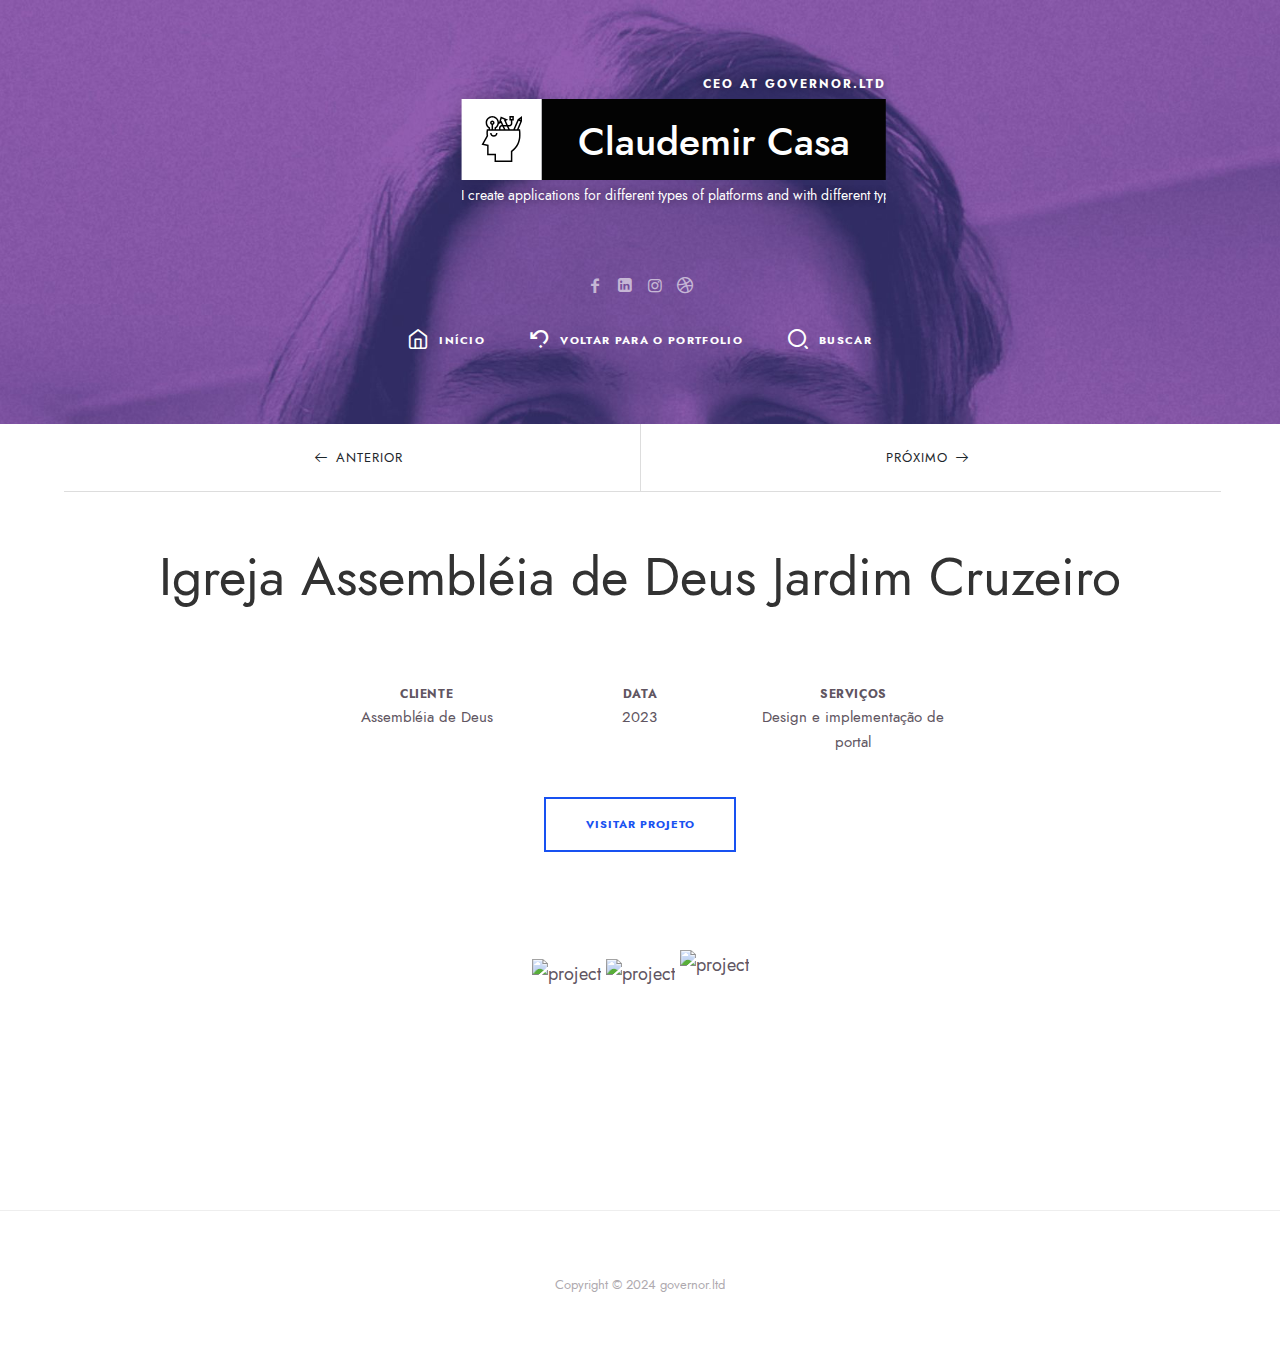
==== commit 7499cdf2: "Update portfolio-item-03.html" ====
--- a/portfolio-item-03.html
+++ b/portfolio-item-03.html
@@ -148,9 +148,9 @@
                       </div>
                       <!-- .portfolio-desc -->
                       <p>
-                        <img src="images/portfolio/single/07.jpg" alt="project">
-                        <img src="images/portfolio/single/08.jpg" alt="project">
-                        <img src="images/portfolio/single/09.jpg" alt="project">
+                        <img src="images/portfolio/single/10.jpg" alt="project">
+                        <img src="images/portfolio/single/11.jpg" alt="project">
+                        <img src="images/portfolio/single/12.jpg" alt="project">
                       </p>
                     </div>
                     <!-- .entry-content -->
